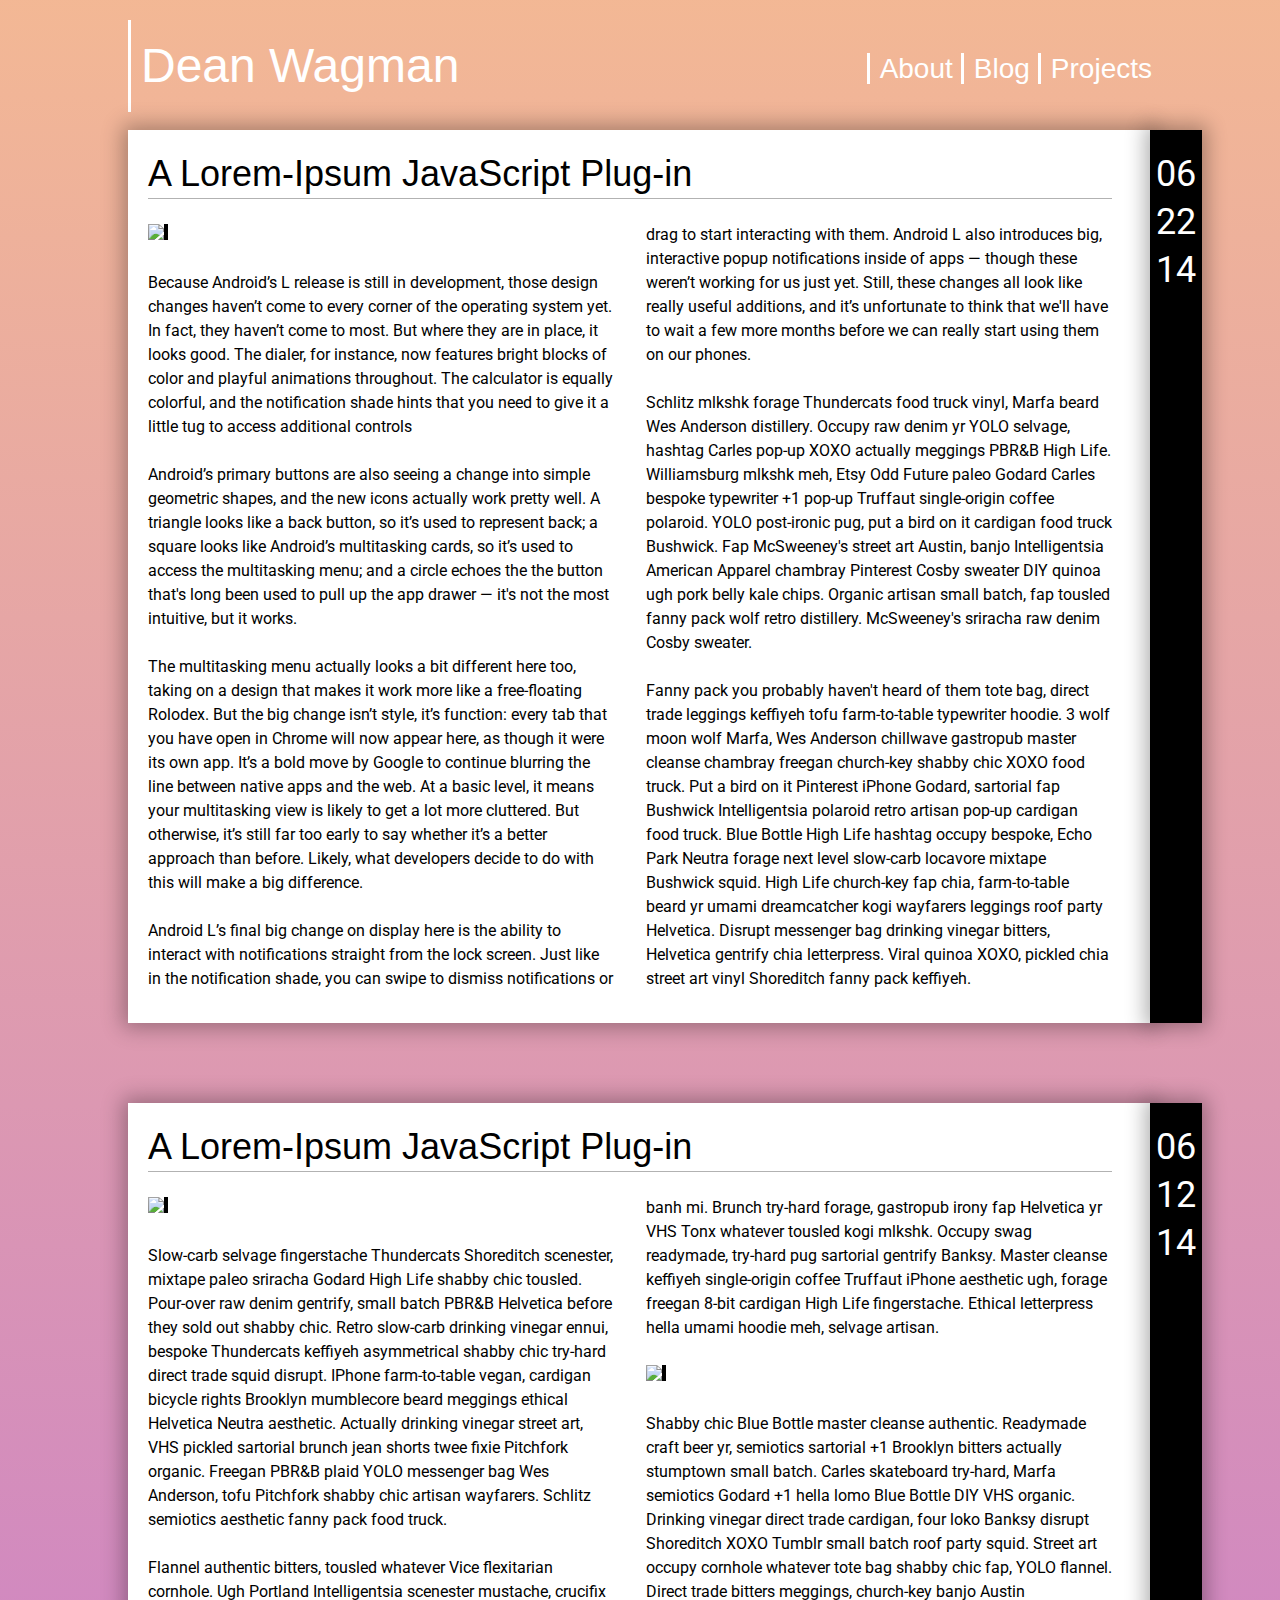
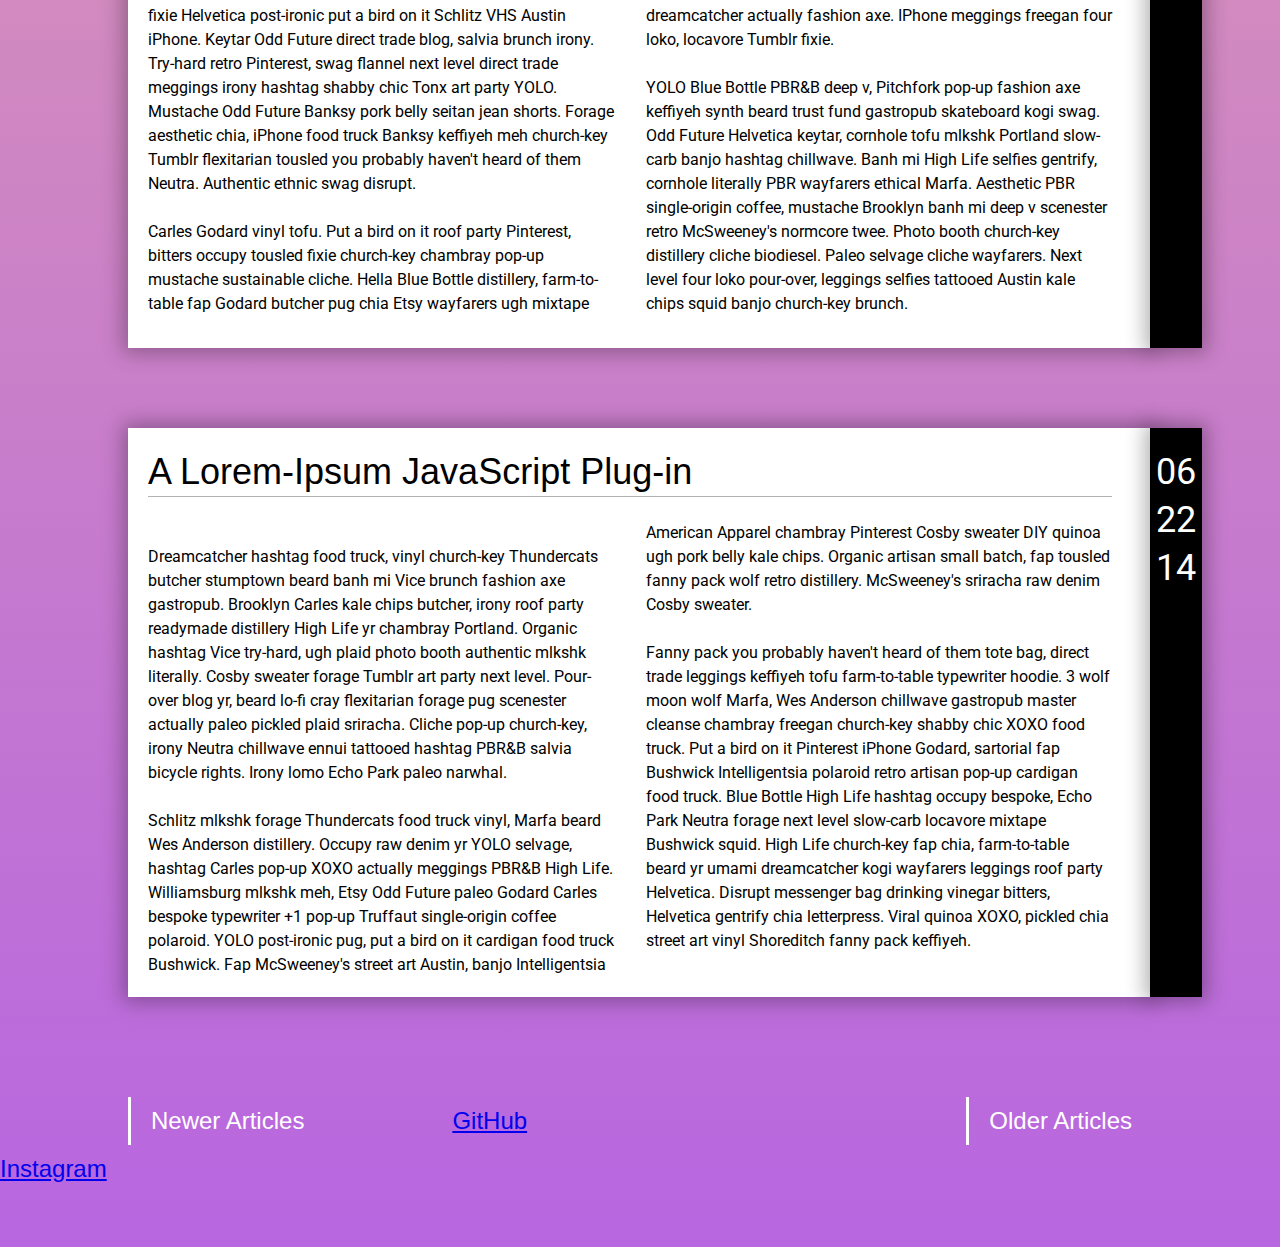
==== index.html @ cdf397e3 "Add social links in footer" ====
<!DOCTYPE html>
<html lang="en">
<head>
	<meta charset="UTF-8">
	<meta name="viewport" content="width=device-width">
	<title>Blog.DeanWagman.com - Web Developer - Orlando Florida</title>
	<link rel="stylesheet" href="css/style.css">
</head>
<body>
	<header>
		<nav>
			<h1>Dean Wagman</h1>
			<h2>A Web Engineer's Blog</h2>
			<ul>
				<li>
					<a href="about.html" rel="Dean Wagman about">About</a>
				</li>
				<li>
					<a href="http://www.deanwagman.com/blog" rel="Dean Wagman blog">Blog</a>
				</li>
				<li>
					<a href="/projects.html" rel="Dean Wagman portfolio">Projects</a>
				</li>
			</ul>
			<!-- 
			<select class="small-only">
				<option value="1">One</option>
				<option value="2">Two</option>
				<option value="3">Three</option>
				<option value="4">Four</option>
				<option value="5">Five</option>
			</select>
			-->
		</nav>
	</header>

	<article>
		<section class="content">
			<h1>A Lorem-Ipsum JavaScript Plug-in</h1>
			<img src="img/content-4.jpg">
			<p>Because Android’s L release is still in development, those design changes haven’t come to every corner of the operating system yet. In fact, they haven’t come to most. But where they are in place, it looks good. The dialer, for instance, now features bright blocks of color and playful animations throughout. The calculator is equally colorful, and the notification shade hints that you need to give it a little tug to access additional controls</p>

			<p>Android’s primary buttons are also seeing a change into simple geometric shapes, and the new icons actually work pretty well. A triangle looks like a back button, so it’s used to represent back; a square looks like Android’s multitasking cards, so it’s used to access the multitasking menu; and a circle echoes the the button that's long been used to pull up the app drawer — it's not the most intuitive, but it works.</p>

			<p>The multitasking menu actually looks a bit different here too, taking on a design that makes it work more like a free-floating Rolodex. But the big change isn’t style, it’s function: every tab that you have open in Chrome will now appear here, as though it were its own app. It’s a bold move by Google to continue blurring the line between native apps and the web. At a basic level, it means your multitasking view is likely to get a lot more cluttered. But otherwise, it’s still far too early to say whether it’s a better approach than before. Likely, what developers decide to do with this will make a big difference.</p>

			<p>Android L’s final big change on display here is the ability to interact with notifications straight from the lock screen. Just like in the notification shade, you can swipe to dismiss notifications or drag to start interacting with them. Android L also introduces big, interactive popup notifications inside of apps — though these weren’t working for us just yet. Still, these changes all look like really useful additions, and it’s unfortunate to think that we'll have to wait a few more months before we can really start using them on our phones.</p>

			
			<p>Schlitz mlkshk forage Thundercats food truck vinyl, Marfa beard Wes Anderson distillery. Occupy raw denim yr YOLO selvage, hashtag Carles pop-up XOXO actually meggings PBR&B High Life. Williamsburg mlkshk meh, Etsy Odd Future paleo Godard Carles bespoke typewriter +1 pop-up Truffaut single-origin coffee polaroid. YOLO post-ironic pug, put a bird on it cardigan food truck Bushwick. Fap McSweeney's street art Austin, banjo Intelligentsia American Apparel chambray Pinterest Cosby sweater DIY quinoa ugh pork belly kale chips. Organic artisan small batch, fap tousled fanny pack wolf retro distillery. McSweeney's sriracha raw denim Cosby sweater.</p>

			<p>Fanny pack you probably haven't heard of them tote bag, direct trade leggings keffiyeh tofu farm-to-table typewriter hoodie. 3 wolf moon wolf Marfa, Wes Anderson chillwave gastropub master cleanse chambray freegan church-key shabby chic XOXO food truck. Put a bird on it Pinterest iPhone Godard, sartorial fap Bushwick Intelligentsia polaroid retro artisan pop-up cardigan food truck. Blue Bottle High Life hashtag occupy bespoke, Echo Park Neutra forage next level slow-carb locavore mixtape Bushwick squid. High Life church-key fap chia, farm-to-table beard yr umami dreamcatcher kogi wayfarers leggings roof party Helvetica. Disrupt messenger bag drinking vinegar bitters, Helvetica gentrify chia letterpress. Viral quinoa XOXO, pickled chia street art vinyl Shoreditch fanny pack keffiyeh.</p>
		</section>
		<div class="date">06 22 14</div>
	</article>

	<article>
		<!-- <img class="article-img" src="img/article-img2.jpg"> -->
		<section class="content">
			<h1>A Lorem-Ipsum JavaScript Plug-in</h1>

			<img src="img/content-3.jpg">
			<p>Slow-carb selvage fingerstache Thundercats Shoreditch scenester, mixtape paleo sriracha Godard High Life shabby chic tousled. Pour-over raw denim gentrify, small batch PBR&B Helvetica before they sold out shabby chic. Retro slow-carb drinking vinegar ennui, bespoke Thundercats keffiyeh asymmetrical shabby chic try-hard direct trade squid disrupt. IPhone farm-to-table vegan, cardigan bicycle rights Brooklyn mumblecore beard meggings ethical Helvetica Neutra aesthetic. Actually drinking vinegar street art, VHS pickled sartorial brunch jean shorts twee fixie Pitchfork organic. Freegan PBR&B plaid YOLO messenger bag Wes Anderson, tofu Pitchfork shabby chic artisan wayfarers. Schlitz semiotics aesthetic fanny pack food truck.</p>

			<p>Flannel authentic bitters, tousled whatever Vice flexitarian cornhole. Ugh Portland Intelligentsia scenester mustache, crucifix fixie Helvetica post-ironic put a bird on it Schlitz VHS Austin iPhone. Keytar Odd Future direct trade blog, salvia brunch irony. Try-hard retro Pinterest, swag flannel next level direct trade meggings irony hashtag shabby chic Tonx art party YOLO. Mustache Odd Future Banksy pork belly seitan jean shorts. Forage aesthetic chia, iPhone food truck Banksy keffiyeh meh church-key Tumblr flexitarian tousled you probably haven't heard of them Neutra. Authentic ethnic swag disrupt.</p>

			<p>Carles Godard vinyl tofu. Put a bird on it roof party Pinterest, bitters occupy tousled fixie church-key chambray pop-up mustache sustainable cliche. Hella Blue Bottle distillery, farm-to-table fap Godard butcher pug chia Etsy wayfarers ugh mixtape banh mi. Brunch try-hard forage, gastropub irony fap Helvetica yr VHS Tonx whatever tousled kogi mlkshk. Occupy swag readymade, try-hard pug sartorial gentrify Banksy. Master cleanse keffiyeh single-origin coffee Truffaut iPhone aesthetic ugh, forage freegan 8-bit cardigan High Life fingerstache. Ethical letterpress hella umami hoodie meh, selvage artisan.</p>

			<img src="img/content-4.jpg">
			<p>Shabby chic Blue Bottle master cleanse authentic. Readymade craft beer yr, semiotics sartorial +1 Brooklyn bitters actually stumptown small batch. Carles skateboard try-hard, Marfa semiotics Godard +1 hella lomo Blue Bottle DIY VHS organic. Drinking vinegar direct trade cardigan, four loko Banksy disrupt Shoreditch XOXO Tumblr small batch roof party squid. Street art occupy cornhole whatever tote bag shabby chic fap, YOLO flannel. Direct trade bitters meggings, church-key banjo Austin dreamcatcher actually fashion axe. IPhone meggings freegan four loko, locavore Tumblr fixie.</p>

			<p>YOLO Blue Bottle PBR&B deep v, Pitchfork pop-up fashion axe keffiyeh synth beard trust fund gastropub skateboard kogi swag. Odd Future Helvetica keytar, cornhole tofu mlkshk Portland slow-carb banjo hashtag chillwave. Banh mi High Life selfies gentrify, cornhole literally PBR wayfarers ethical Marfa. Aesthetic PBR single-origin coffee, mustache Brooklyn banh mi deep v scenester retro McSweeney's normcore twee. Photo booth church-key distillery cliche biodiesel. Paleo selvage cliche wayfarers. Next level four loko pour-over, leggings selfies tattooed Austin kale chips squid banjo church-key brunch.</p>
		</section>
		<div class="date">06 12 14</div>
	</article>

	<article>
		<!-- <img class="article-img" src="img/article-img1.jpg"> -->
		<section class="content">
			<h1>A Lorem-Ipsum JavaScript Plug-in</h1>
			<p>Dreamcatcher hashtag food truck, vinyl church-key Thundercats butcher stumptown beard banh mi Vice brunch fashion axe gastropub. Brooklyn Carles kale chips butcher, irony roof party readymade distillery High Life yr chambray Portland. Organic hashtag Vice try-hard, ugh plaid photo booth authentic mlkshk literally. Cosby sweater forage Tumblr art party next level. Pour-over blog yr, beard lo-fi cray flexitarian forage pug scenester actually paleo pickled plaid sriracha. Cliche pop-up church-key, irony Neutra chillwave ennui tattooed hashtag PBR&B salvia bicycle rights. Irony lomo Echo Park paleo narwhal.</p>

			<p>Schlitz mlkshk forage Thundercats food truck vinyl, Marfa beard Wes Anderson distillery. Occupy raw denim yr YOLO selvage, hashtag Carles pop-up XOXO actually meggings PBR&B High Life. Williamsburg mlkshk meh, Etsy Odd Future paleo Godard Carles bespoke typewriter +1 pop-up Truffaut single-origin coffee polaroid. YOLO post-ironic pug, put a bird on it cardigan food truck Bushwick. Fap McSweeney's street art Austin, banjo Intelligentsia American Apparel chambray Pinterest Cosby sweater DIY quinoa ugh pork belly kale chips. Organic artisan small batch, fap tousled fanny pack wolf retro distillery. McSweeney's sriracha raw denim Cosby sweater.</p>

			<p>Fanny pack you probably haven't heard of them tote bag, direct trade leggings keffiyeh tofu farm-to-table typewriter hoodie. 3 wolf moon wolf Marfa, Wes Anderson chillwave gastropub master cleanse chambray freegan church-key shabby chic XOXO food truck. Put a bird on it Pinterest iPhone Godard, sartorial fap Bushwick Intelligentsia polaroid retro artisan pop-up cardigan food truck. Blue Bottle High Life hashtag occupy bespoke, Echo Park Neutra forage next level slow-carb locavore mixtape Bushwick squid. High Life church-key fap chia, farm-to-table beard yr umami dreamcatcher kogi wayfarers leggings roof party Helvetica. Disrupt messenger bag drinking vinegar bitters, Helvetica gentrify chia letterpress. Viral quinoa XOXO, pickled chia street art vinyl Shoreditch fanny pack keffiyeh.</p>
		</section>
		<div class="date">06 22 14</div>
	</article>

	<div class="lightbox"></div>

	<footer class="blog-footer">
		<div class="pagination">
			<span class="newer">Newer Articles</span>
			<span class="older">Older Articles</span>
		</div>
		<div class="social">
			<ul>
				<li><a href="http://www.twitter.com/deanwagman"></a></li>
				<li><a href="http://github.com/deanwagman">GitHub</a></li>
				<li><a href="http://www.instagram.com/deanwagman">Instagram</a></li>
			</ul>
		</div>
	</footer>

	<!-- JAVASCRIPT -->
	<script src="scripts/lib/jquery.js"></script>
	<script src="scripts/blog.js"></script>
</body>
</html>
---- css/style.css ----
/* Compass Modules */
@import url(http://fonts.googleapis.com/css?family=Roboto);
/* line 17, ../../../../../Library/Ruby/Gems/2.0.0/gems/compass-0.12.6/frameworks/compass/stylesheets/compass/reset/_utilities.scss */
html, body, div, span, applet, object, iframe,
h1, h2, h3, h4, h5, h6, p, blockquote, pre,
a, abbr, acronym, address, big, cite, code,
del, dfn, em, img, ins, kbd, q, s, samp,
small, strike, strong, sub, sup, tt, var,
b, u, i, center,
dl, dt, dd, ol, ul, li,
fieldset, form, label, legend,
table, caption, tbody, tfoot, thead, tr, th, td,
article, aside, canvas, details, embed,
figure, figcaption, footer, header, hgroup,
menu, nav, output, ruby, section, summary,
time, mark, audio, video {
  margin: 0;
  padding: 0;
  border: 0;
  font: inherit;
  font-size: 100%;
  vertical-align: baseline;
}

/* line 22, ../../../../../Library/Ruby/Gems/2.0.0/gems/compass-0.12.6/frameworks/compass/stylesheets/compass/reset/_utilities.scss */
html {
  line-height: 1;
}

/* line 24, ../../../../../Library/Ruby/Gems/2.0.0/gems/compass-0.12.6/frameworks/compass/stylesheets/compass/reset/_utilities.scss */
ol, ul {
  list-style: none;
}

/* line 26, ../../../../../Library/Ruby/Gems/2.0.0/gems/compass-0.12.6/frameworks/compass/stylesheets/compass/reset/_utilities.scss */
table {
  border-collapse: collapse;
  border-spacing: 0;
}

/* line 28, ../../../../../Library/Ruby/Gems/2.0.0/gems/compass-0.12.6/frameworks/compass/stylesheets/compass/reset/_utilities.scss */
caption, th, td {
  text-align: left;
  font-weight: normal;
  vertical-align: middle;
}

/* line 30, ../../../../../Library/Ruby/Gems/2.0.0/gems/compass-0.12.6/frameworks/compass/stylesheets/compass/reset/_utilities.scss */
q, blockquote {
  quotes: none;
}
/* line 103, ../../../../../Library/Ruby/Gems/2.0.0/gems/compass-0.12.6/frameworks/compass/stylesheets/compass/reset/_utilities.scss */
q:before, q:after, blockquote:before, blockquote:after {
  content: "";
  content: none;
}

/* line 32, ../../../../../Library/Ruby/Gems/2.0.0/gems/compass-0.12.6/frameworks/compass/stylesheets/compass/reset/_utilities.scss */
a img {
  border: none;
}

/* line 116, ../../../../../Library/Ruby/Gems/2.0.0/gems/compass-0.12.6/frameworks/compass/stylesheets/compass/reset/_utilities.scss */
article, aside, details, figcaption, figure, footer, header, hgroup, menu, nav, section, summary {
  display: block;
}

/* line 61, ../../../../../Library/Ruby/Gems/2.0.0/gems/compass-0.12.6/frameworks/compass/stylesheets/compass/typography/_vertical_rhythm.scss */
* html {
  font-size: 100%;
}

/* line 64, ../../../../../Library/Ruby/Gems/2.0.0/gems/compass-0.12.6/frameworks/compass/stylesheets/compass/typography/_vertical_rhythm.scss */
html {
  font-size: 16px;
  line-height: 1.5em;
}

@font-face {
  font-family: "trench";
  src: url('fonts/trench/Trench.woff') format('woff'), url('fonts/trench/Trench.ttf') format('truetype'), url('fonts/trench/Trench.svg') format('svg'), url('fonts/trench.eot') format('embedded-opentype');
}

/* Body */
/* line 35, ../sass/style.scss */
body {
  background: -webkit-gradient(linear, 50% 0%, 50% 100%, color-stop(0%, rgba(231, 113, 43, 0.5)), color-stop(100%, rgba(136, 0, 204, 0.6))), url('../img/background-mars.jpg?1403453874') no-repeat center center fixed;
  background: -webkit-linear-gradient(rgba(231, 113, 43, 0.5), rgba(136, 0, 204, 0.6)), url('../img/background-mars.jpg?1403453874') no-repeat center center fixed;
  background: -moz-linear-gradient(rgba(231, 113, 43, 0.5), rgba(136, 0, 204, 0.6)), url('../img/background-mars.jpg?1403453874') no-repeat center center fixed;
  background: -o-linear-gradient(rgba(231, 113, 43, 0.5), rgba(136, 0, 204, 0.6)), url('../img/background-mars.jpg?1403453874') no-repeat center center fixed;
  background: linear-gradient(rgba(231, 113, 43, 0.5), rgba(136, 0, 204, 0.6)), url('../img/background-mars.jpg?1403453874') no-repeat center center fixed;
  background-size: cover;
  font-family: 'Roboto', sans-serif;
}

/* line 44, ../sass/style.scss */
header {
  width: 100%;
  height: 200px;
}
/* line 47, ../sass/style.scss */
header h1, header h2 {
  color: #FFF;
  border-left: 3px solid #FFF;
  padding: 10px;
  margin: 10px 0;
}
/* line 53, ../sass/style.scss */
header h1, header h2, header ul {
  border-left: 3px solid #FFF;
}
/* line 56, ../sass/style.scss */
header h1 {
  font-size: 3em;
  line-height: 1.5em;
}
/* line 59, ../sass/style.scss */
header h2 {
  font-size: 1.75em;
  line-height: 1.71429em;
}
/* line 62, ../sass/style.scss */
header ul {
  position: fixed;
  border-left: 3px solid #FFF;
}
/* line 65, ../sass/style.scss */
header ul li a {
  font-size: 1.75em;
  line-height: 1.71429em;
  -webkit-transition: all 0.25s ease;
  -webkit-transition-delay: 0;
  -moz-transition: all 0.25s ease 0;
  -o-transition: all 0.25s ease 0;
  transition: all 0.25s ease 0;
  text-decoration: none;
  color: #FFF;
  padding-left: 10px;
}
/* line 71, ../sass/style.scss */
header ul li a:hover {
  border-left: 10px solid #26ff41;
}
/* line 74, ../sass/style.scss */
header ul li a:active {
  color: #FF4C12;
}
@media screen and (max-width: 1600px) {
  /* line 44, ../sass/style.scss */
  header {
    height: 140px;
  }
  /* line 80, ../sass/style.scss */
  header h1, header h2 {
    display: inline-block;
  }
  /* line 83, ../sass/style.scss */
  header h2 {
    float: right;
    margin: 25px 50px 0 0;
  }
}
@media screen and (max-width: 1400px) {
  /* line 44, ../sass/style.scss */
  header {
    height: 130px;
    width: 80%;
    margin: 10px auto;
  }
  /* line 93, ../sass/style.scss */
  header h2 {
    display: none;
  }
  /* line 94, ../sass/style.scss */
  header ul {
    margin: 0;
    padding: 0;
    border: 0;
    overflow: hidden;
    *zoom: 1;
    position: static;
    float: right;
    margin: 35px auto 0 auto;
    border-left: none;
  }
  /* line 60, ../../../../../Library/Ruby/Gems/2.0.0/gems/compass-0.12.6/frameworks/compass/stylesheets/compass/typography/lists/_horizontal-list.scss */
  header ul li {
    list-style-image: none;
    list-style-type: none;
    margin-left: 0;
    white-space: nowrap;
    display: inline;
    float: left;
    padding-left: 4px;
    padding-right: 4px;
  }
  /* line 48, ../../../../../Library/Ruby/Gems/2.0.0/gems/compass-0.12.6/frameworks/compass/stylesheets/compass/typography/lists/_horizontal-list.scss */
  header ul li:first-child, header ul li.first {
    padding-left: 0;
  }
  /* line 49, ../../../../../Library/Ruby/Gems/2.0.0/gems/compass-0.12.6/frameworks/compass/stylesheets/compass/typography/lists/_horizontal-list.scss */
  header ul li:last-child {
    padding-right: 0;
  }
  /* line 50, ../../../../../Library/Ruby/Gems/2.0.0/gems/compass-0.12.6/frameworks/compass/stylesheets/compass/typography/lists/_horizontal-list.scss */
  header ul li.last {
    padding-right: 0;
  }
  /* line 100, ../sass/style.scss */
  header ul li a {
    border-left: 3px solid #FFF;
  }
  /* line 103, ../sass/style.scss */
  header ul li a:hover {
    border-color: 3px solid #26ff41;
  }
}
@media screen and (max-width: 1000px) {
  /* line 44, ../sass/style.scss */
  header {
    padding: 10px;
    height: 100%;
  }
  /* line 109, ../sass/style.scss */
  header h1, header ul {
    display: block;
    float: none;
  }
  /* line 113, ../sass/style.scss */
  header ul {
    margin: 10px 0;
  }
  /* line 115, ../sass/style.scss */
  header ul li a {
    font-size: 1.5em;
    line-height: 2em;
  }
}
@media screen and (max-width: 800px) {
  /* line 44, ../sass/style.scss */
  header {
    width: 100%;
  }
}
@media screen and (max-width: 500px) {
  /* line 44, ../sass/style.scss */
  header {
    height: 100%;
  }
  /* line 126, ../sass/style.scss */
  header ul li {
    width: 100%;
    padding: 0;
  }
  /* line 130, ../sass/style.scss */
  header ul li a {
    padding: 0 0 0 10px;
  }
}

/* line 137, ../sass/style.scss */
h1, h2, h3, footer, a {
  font-family: 'trench', sans-serif;
}

/* line 143, ../sass/style.scss */
article {
  margin: -20px auto 100px auto;
  max-width: 1200px;
  width: 80%;
  position: relative;
  -webkit-transition: all 0.75s ease;
  -webkit-transition-delay: 0;
  -moz-transition: all 0.75s ease 0;
  -o-transition: all 0.75s ease 0;
  transition: all 0.75s ease 0;
}
@media screen and (max-width: 800px) {
  /* line 143, ../sass/style.scss */
  article {
    width: 100%;
    margin: 0 0 40px 0;
  }
}
/* line 156, ../sass/style.scss */
article .content, article .date {
  box-shadow: 0 0 20px 5px rgba(0, 0, 0, 0.3);
}
/* line 161, ../sass/style.scss */
article .content {
  padding: 20px 40px 20px 20px;
  background: #FFF;
  -webkit-column-count: 2;
  -moz-column-count: 2;
  -ms-column-count: 2;
  -o-column-count: 2;
  column-count: 2;
  -webkit-column-gap: 2em;
  -moz-column-gap: 2em;
  -ms-column-gap: 2em;
  -o-column-gap: 2em;
  column-gap: 2em;
}
@media screen and (max-width: 1000px) {
  /* line 161, ../sass/style.scss */
  article .content {
    -webkit-column-count: 1;
    -moz-column-count: 1;
    -ms-column-count: 1;
    -o-column-count: 1;
    column-count: 1;
  }
}
@media screen and (max-width: 600px) {
  /* line 161, ../sass/style.scss */
  article .content {
    padding: 10px;
  }
  /* line 172, ../sass/style.scss */
  article .content h1 {
    font-size: 1.5em;
    line-height: 2em;
  }
}
/* line 177, ../sass/style.scss */
article .content h1 {
  font-size: 2.25em;
  line-height: 1.33333em;
  -webkit-column-span: all;
  -moz-column-span: all;
  -ms-column-span: all;
  -o-column-span: all;
  column-span: all;
  margin-bottom: 0.66667em;
  border-bottom: 1px solid rgba(0, 0, 0, 0.3);
}
/* line 184, ../sass/style.scss */
article .content h2 {
  font-size: 1.5em;
  line-height: 2em;
  margin-bottom: 1em;
}
/* line 189, ../sass/style.scss */
article .content p {
  margin-top: 1.5em;
  margin-bottom: 1.5em;
}
/* line 194, ../sass/style.scss */
article .content img {
  max-width: 100%;
  border-right: 4px solid #000;
}
/* line 202, ../sass/style.scss */
article .date {
  width: 40px;
  color: #FFF;
  font-size: 2.25em;
  line-height: 1.33333em;
  overflow: hidden;
  background-color: #000;
  padding: 20px 6px 6px 6px;
  position: absolute;
  z-index: 5;
  right: -50px;
  top: 0;
  bottom: 0;
  text-align: right;
}
@media screen and (max-width: 600px) {
  /* line 202, ../sass/style.scss */
  article .date {
    display: none;
  }
}

/* line 221, ../sass/style.scss */
footer {
  width: 100%;
  height: 150px;
  font-size: 1.5em;
  line-height: 2em;
  color: #FFF;
}
/* line 226, ../sass/style.scss */
footer .newer, footer .older {
  margin: auto 10%;
  border-left: 3px solid #FFF;
  padding: 0 20px;
  -webkit-transition: all 0.25s ease;
  -webkit-transition-delay: 0;
  -moz-transition: all 0.25s ease 0;
  -o-transition: all 0.25s ease 0;
  transition: all 0.25s ease 0;
}
/* line 231, ../sass/style.scss */
footer .newer:hover, footer .older:hover {
  color: #26ff41;
  border-color: #26ff41;
  border-left: 10px solid #26ff41;
}
/* line 237, ../sass/style.scss */
footer .older {
  float: right;
}
/* line 240, ../sass/style.scss */
footer .newer {
  float: left;
}

/* line 246, ../sass/style.scss */
.lightbox {
  display: none;
  position: absolute;
  top: 0;
  bottom: 0;
  left: 0;
  right: 0;
  background: -webkit-gradient(linear, 50% 0%, 50% 100%, color-stop(0%, rgba(200, 20, 200, 0.8)), color-stop(100%, rgba(200, 20, 200, 0.3)));
  background: -webkit-linear-gradient(rgba(200, 20, 200, 0.8), rgba(200, 20, 200, 0.3));
  background: -moz-linear-gradient(rgba(200, 20, 200, 0.8), rgba(200, 20, 200, 0.3));
  background: -o-linear-gradient(rgba(200, 20, 200, 0.8), rgba(200, 20, 200, 0.3));
  background: linear-gradient(rgba(200, 20, 200, 0.8), rgba(200, 20, 200, 0.3));
  z-index: 999;
  position: fixed;
  text-align: center;
  padding: 5%;
}
/* line 258, ../sass/style.scss */
.lightbox img {
  max-height: 100%;
  max-width: 100%;
  box-shadow: 0 0 20px 5px rgba(0, 0, 0, 0.3);
}

/* line 266, ../sass/style.scss */
.active {
  display: block;
}

/* line 269, ../sass/style.scss */
.transparent {
  opacity: .3;
}
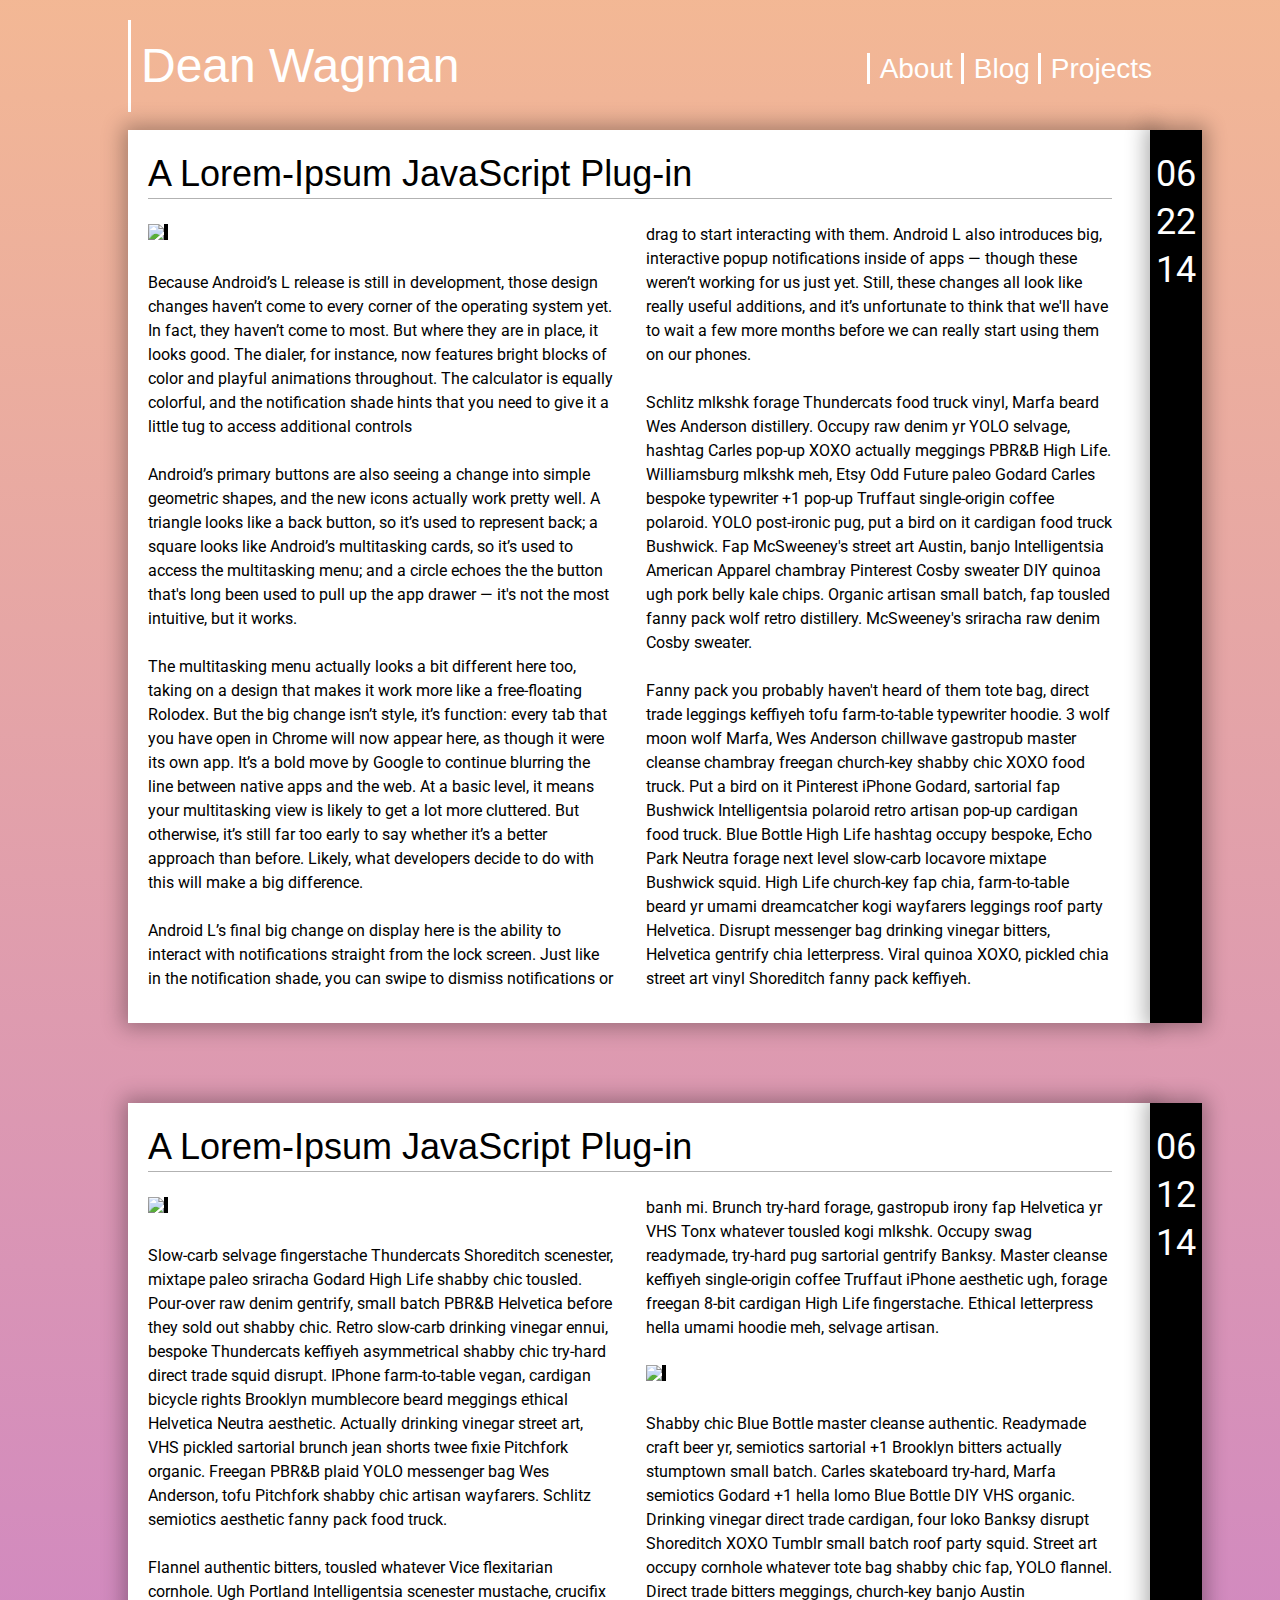
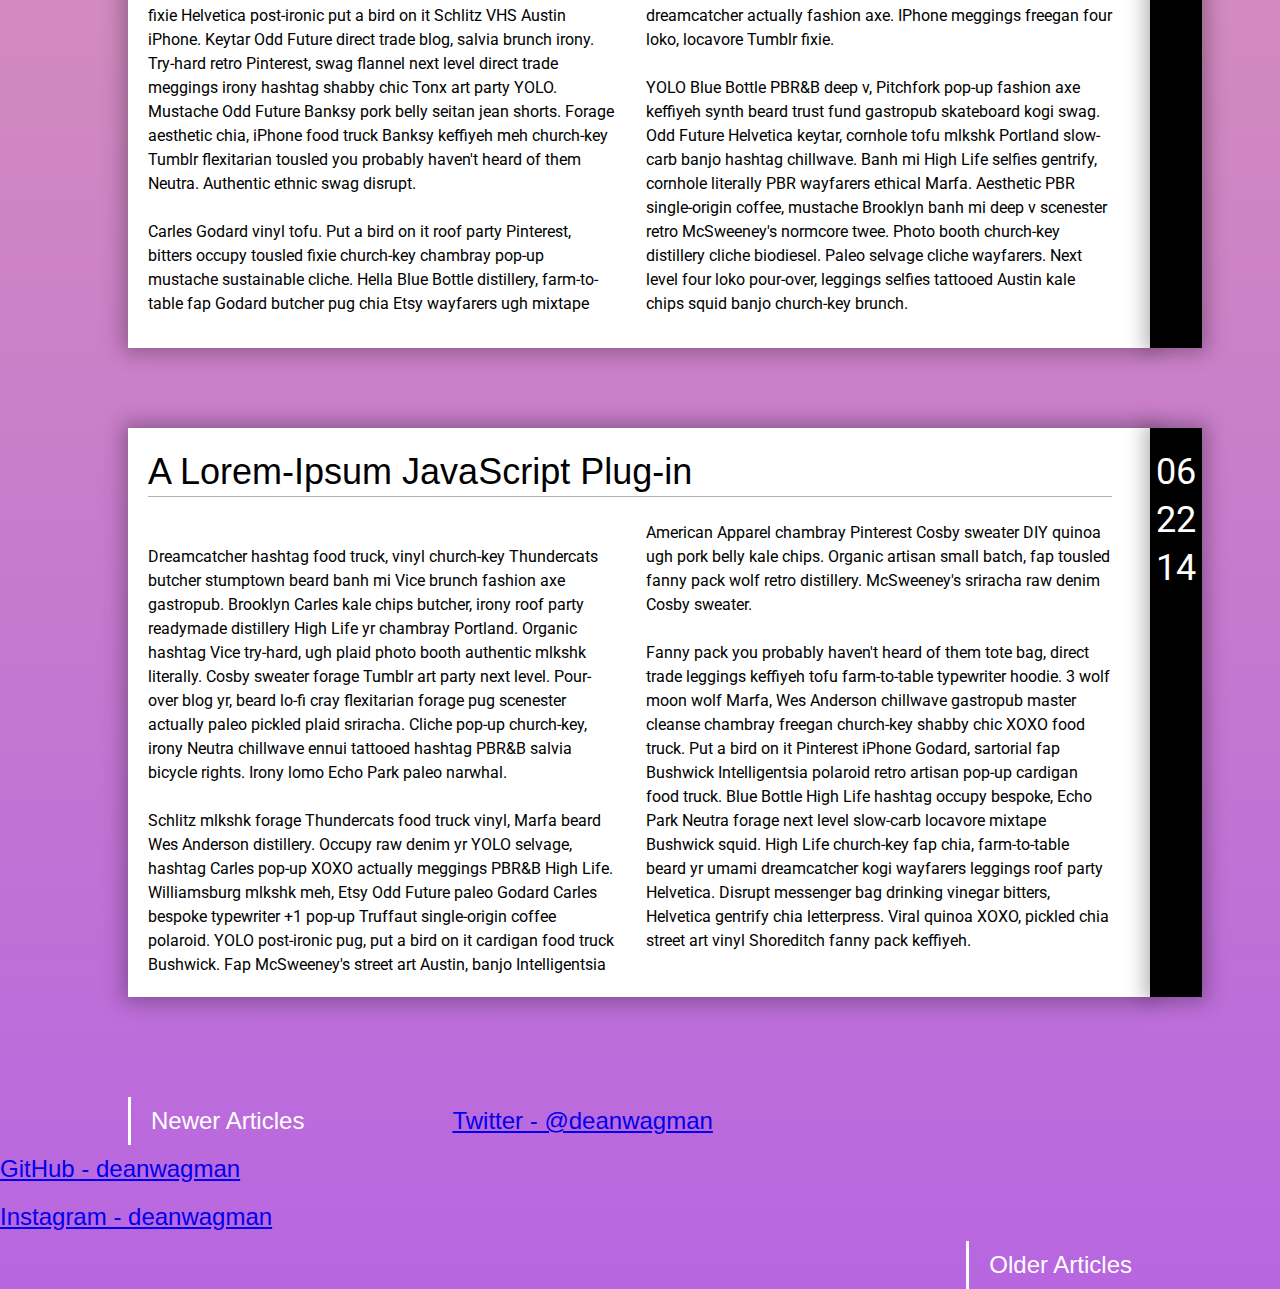
==== commit 777821db: "Add Social link sprite images" ====
--- a/index.html
+++ b/index.html
@@ -3,7 +3,7 @@
 <html lang="en">
 <head>
 	<meta charset="UTF-8">
-	<meta name="viewport" content="width=device-width">
+	<meta name="viewport" content="width=device-width, inital-scale=1">
 	<title>Blog.DeanWagman.com - Web Developer - Orlando Florida</title>
 	<link rel="stylesheet" href="css/style.css">
 </head>
@@ -88,21 +88,38 @@
 		<div class="date">06 22 14</div>
 	</article>
 
+
+
+
 	<div class="lightbox"></div>
 
+
+
+
+	
+
+	<!-- Pagination for Blog -->
 	<footer class="blog-footer">
 		<div class="pagination">
 			<span class="newer">Newer Articles</span>
+		</div>
+
+		<div class="social">
+			<ul>
+				<li><a class="social-twitter" href="http://www.twitter.com/deanwagman">Twitter - @deanwagman</a></li>
+				<li><a class="social-github" href="http://github.com/deanwagman">GitHub - deanwagman</a></li>
+				<li><a class="social-instagram" href="http://www.instagram.com/deanwagman">Instagram - deanwagman</a></li>
+			</ul>
+		</div>
+		
+		<div class="pagination">
 			<span class="older">Older Articles</span>
 		</div>
-		<div class="social">
-			<ul>
-				<li><a href="http://www.twitter.com/deanwagman"></a></li>
-				<li><a href="http://github.com/deanwagman">GitHub</a></li>
-				<li><a href="http://www.instagram.com/deanwagman">Instagram</a></li>
-			</ul>
-		</div>
+			
 	</footer>
+
+	<!-- Social Links -->
+	
 
 	<!-- JAVASCRIPT -->
 	<script src="scripts/lib/jquery.js"></script>
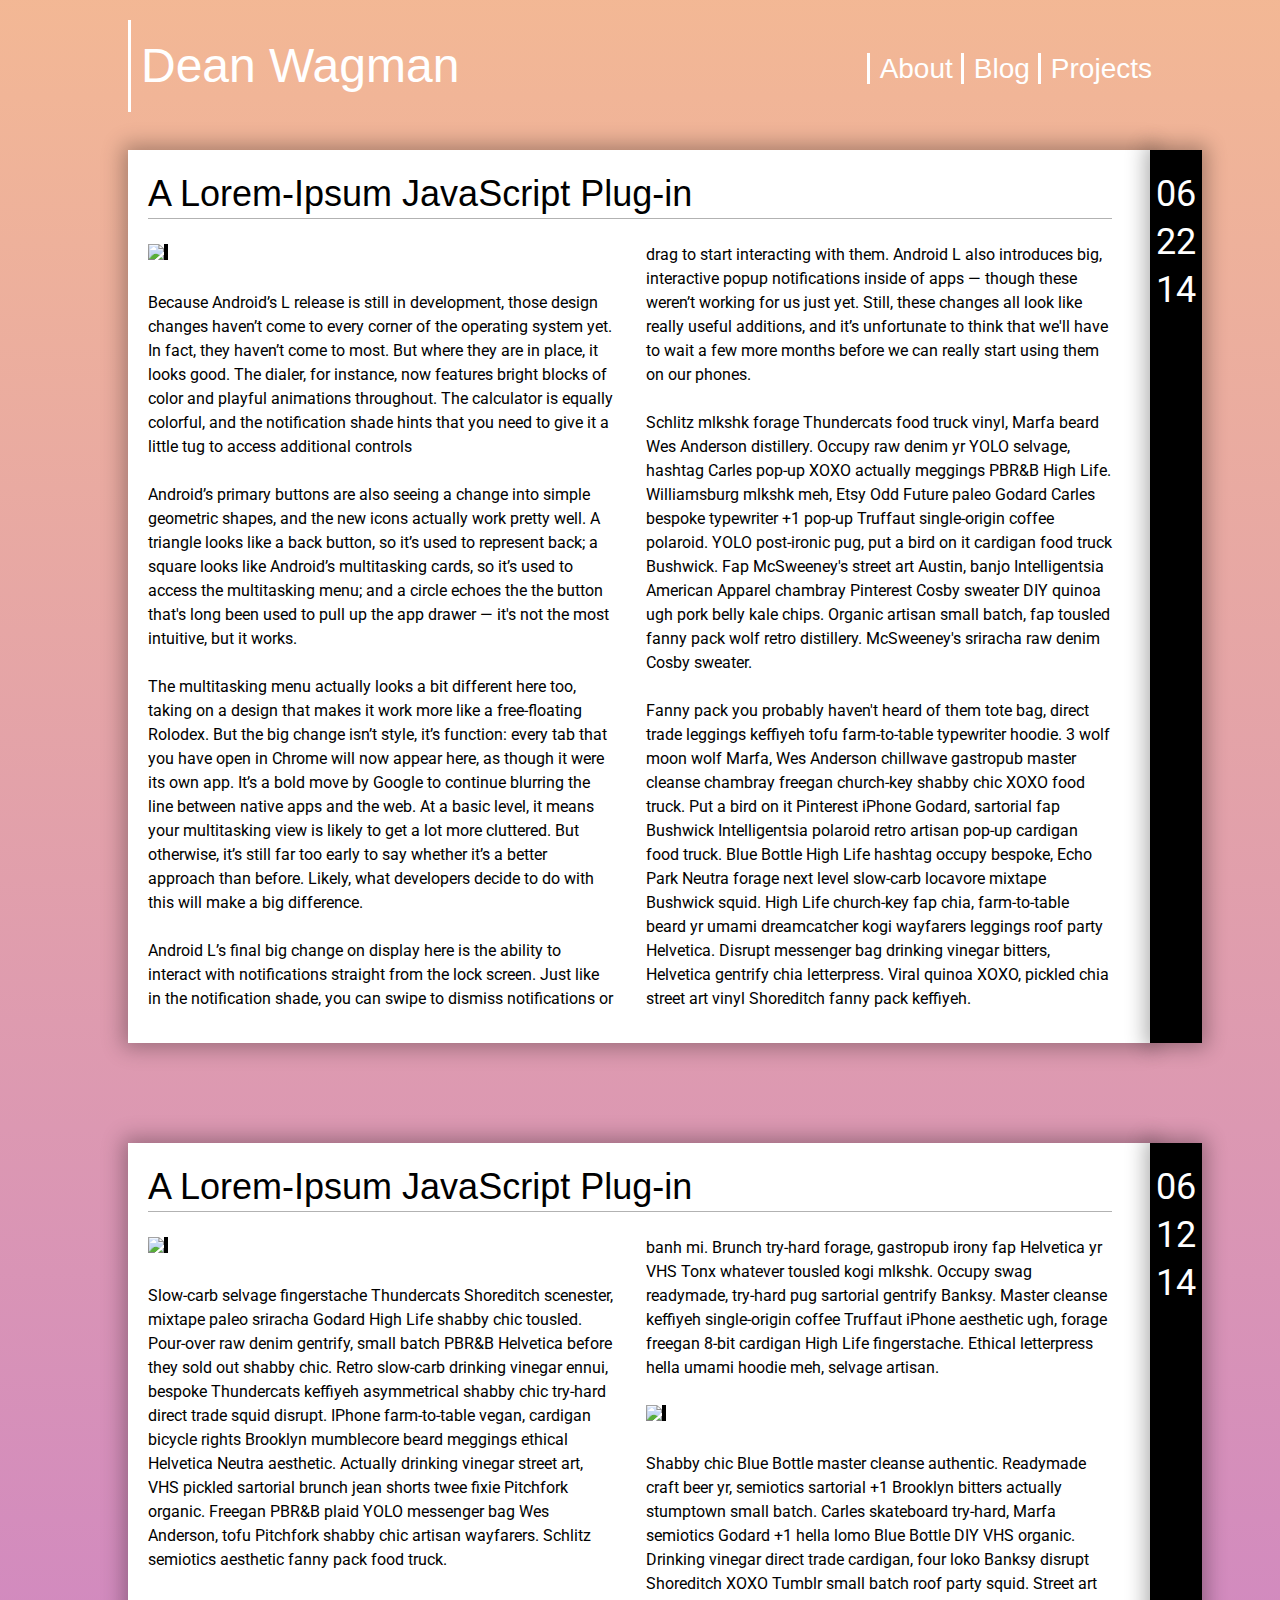
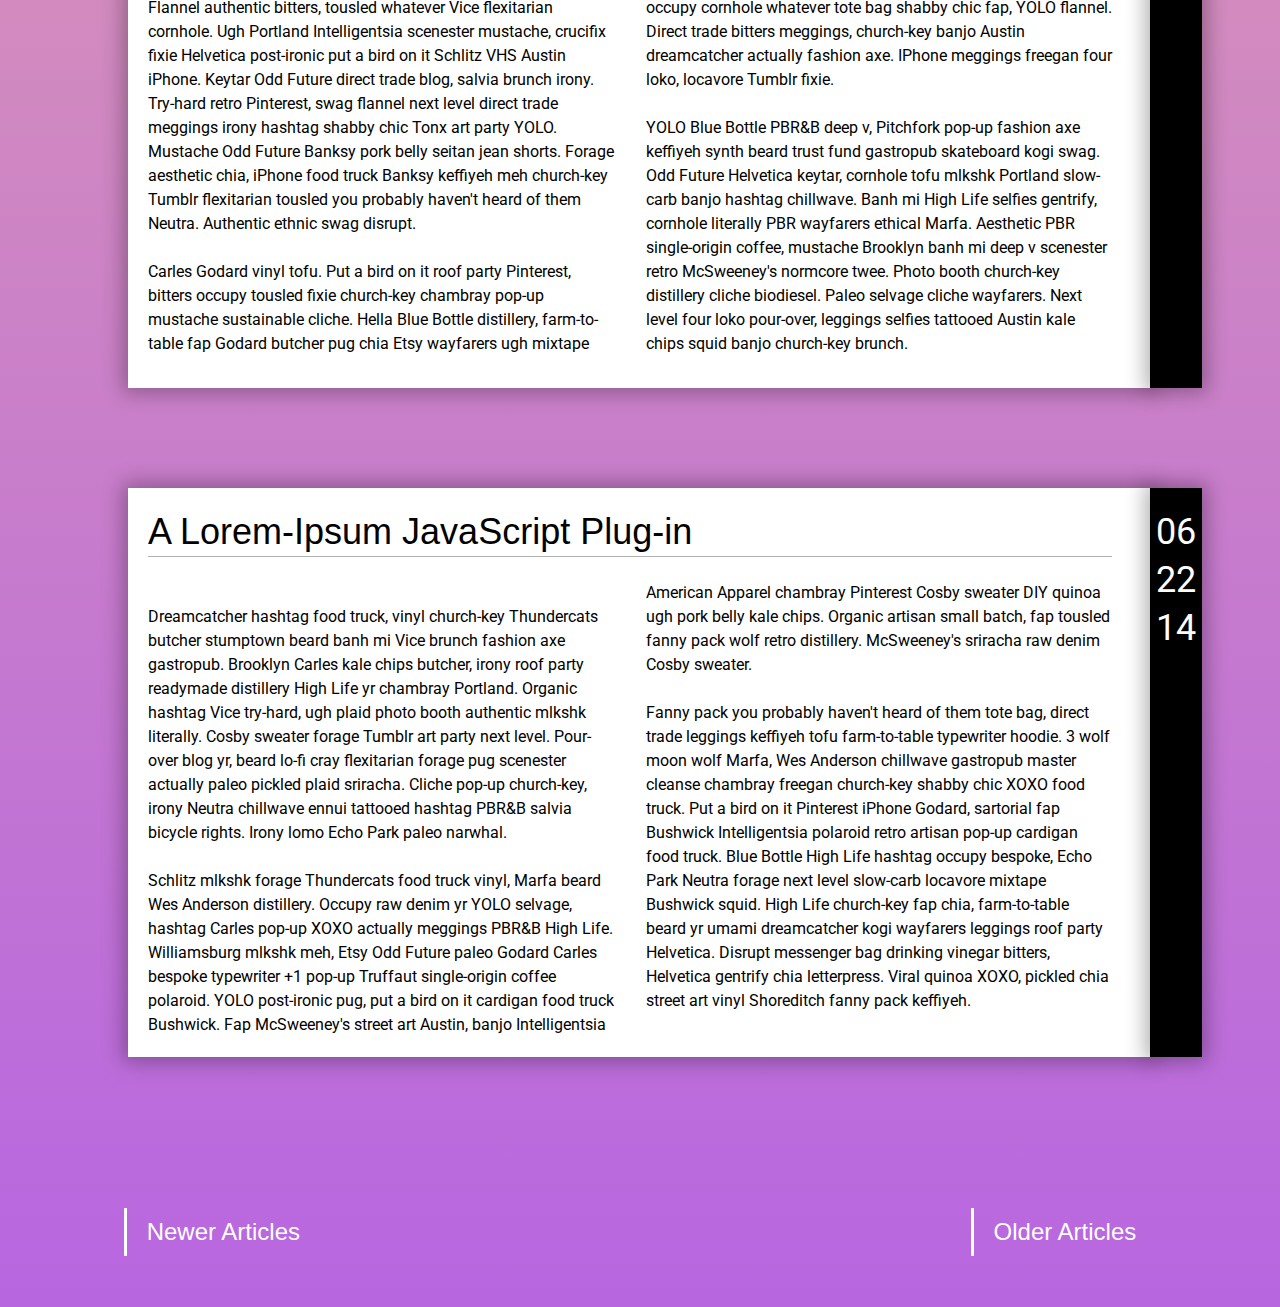
==== commit 3d22b10b: "Fix type on viewport meta tag" ====
--- a/index.html
+++ b/index.html
@@ -3,7 +3,7 @@
 <html lang="en">
 <head>
 	<meta charset="UTF-8">
-	<meta name="viewport" content="width=device-width, inital-scale=1">
+	<meta name="viewport" content="width=device-width, initial-scale=1">
 	<title>Blog.DeanWagman.com - Web Developer - Orlando Florida</title>
 	<link rel="stylesheet" href="css/style.css">
 </head>
@@ -23,7 +23,7 @@
 					<a href="/projects.html" rel="Dean Wagman portfolio">Projects</a>
 				</li>
 			</ul>
-			<!-- 
+			<!--
 			<select class="small-only">
 				<option value="1">One</option>
 				<option value="2">Two</option>
--- a/css/style.css
+++ b/css/style.css
@@ -82,49 +82,83 @@
 }
 
 /* Body */
-/* line 35, ../sass/style.scss */
+/* line 37, ../sass/style.scss */
+html {
+  min-height: 100%;
+}
+
+/* line 39, ../sass/style.scss */
 body {
-  background: -webkit-gradient(linear, 50% 0%, 50% 100%, color-stop(0%, rgba(231, 113, 43, 0.5)), color-stop(100%, rgba(136, 0, 204, 0.6))), url('../img/background-mars.jpg?1403453874') no-repeat center center fixed;
-  background: -webkit-linear-gradient(rgba(231, 113, 43, 0.5), rgba(136, 0, 204, 0.6)), url('../img/background-mars.jpg?1403453874') no-repeat center center fixed;
-  background: -moz-linear-gradient(rgba(231, 113, 43, 0.5), rgba(136, 0, 204, 0.6)), url('../img/background-mars.jpg?1403453874') no-repeat center center fixed;
-  background: -o-linear-gradient(rgba(231, 113, 43, 0.5), rgba(136, 0, 204, 0.6)), url('../img/background-mars.jpg?1403453874') no-repeat center center fixed;
-  background: linear-gradient(rgba(231, 113, 43, 0.5), rgba(136, 0, 204, 0.6)), url('../img/background-mars.jpg?1403453874') no-repeat center center fixed;
-  background-size: cover;
+  height: 100%;
+  width: 100%;
+  background: -webkit-gradient(linear, 50% 0%, 50% 100%, color-stop(0%, rgba(231, 113, 43, 0.5)), color-stop(100%, rgba(136, 0, 204, 0.6))), url('../img/background-mars-m.png?1403993066') no-repeat center center fixed;
+  background: -webkit-linear-gradient(rgba(231, 113, 43, 0.5), rgba(136, 0, 204, 0.6)), url('../img/background-mars-m.png?1403993066') no-repeat center center fixed;
+  background: -moz-linear-gradient(rgba(231, 113, 43, 0.5), rgba(136, 0, 204, 0.6)), url('../img/background-mars-m.png?1403993066') no-repeat center center fixed;
+  background: -o-linear-gradient(rgba(231, 113, 43, 0.5), rgba(136, 0, 204, 0.6)), url('../img/background-mars-m.png?1403993066') no-repeat center center fixed;
+  background: linear-gradient(rgba(231, 113, 43, 0.5), rgba(136, 0, 204, 0.6)), url('../img/background-mars-m.png?1403993066') no-repeat center center fixed;
+  background-size: auto, cover;
+  background-repeat: no-repeat;
   font-family: 'Roboto', sans-serif;
 }
-
-/* line 44, ../sass/style.scss */
+@media screen and (min-width: 2000px) {
+  /* line 39, ../sass/style.scss */
+  body {
+    background: -webkit-gradient(linear, 50% 0%, 50% 100%, color-stop(0%, rgba(231, 113, 43, 0.5)), color-stop(100%, rgba(136, 0, 204, 0.6))), url('../img/background-mars-xl.png?1403992711') no-repeat center center fixed;
+    background: -webkit-linear-gradient(rgba(231, 113, 43, 0.5), rgba(136, 0, 204, 0.6)), url('../img/background-mars-xl.png?1403992711') no-repeat center center fixed;
+    background: -moz-linear-gradient(rgba(231, 113, 43, 0.5), rgba(136, 0, 204, 0.6)), url('../img/background-mars-xl.png?1403992711') no-repeat center center fixed;
+    background: -o-linear-gradient(rgba(231, 113, 43, 0.5), rgba(136, 0, 204, 0.6)), url('../img/background-mars-xl.png?1403992711') no-repeat center center fixed;
+    background: linear-gradient(rgba(231, 113, 43, 0.5), rgba(136, 0, 204, 0.6)), url('../img/background-mars-xl.png?1403992711') no-repeat center center fixed;
+    background-size: cover;
+  }
+}
+@media screen and (max-width: 1200px) {
+  /* line 39, ../sass/style.scss */
+  body {
+    background: -webkit-gradient(linear, 50% 0%, 50% 100%, color-stop(0%, rgba(231, 113, 43, 0.5)), color-stop(100%, rgba(136, 0, 204, 0.6))), url('../img/background-mars-l.png?1403992869') no-repeat center center fixed;
+    background: -webkit-linear-gradient(rgba(231, 113, 43, 0.5), rgba(136, 0, 204, 0.6)), url('../img/background-mars-l.png?1403992869') no-repeat center center fixed;
+    background: -moz-linear-gradient(rgba(231, 113, 43, 0.5), rgba(136, 0, 204, 0.6)), url('../img/background-mars-l.png?1403992869') no-repeat center center fixed;
+    background: -o-linear-gradient(rgba(231, 113, 43, 0.5), rgba(136, 0, 204, 0.6)), url('../img/background-mars-l.png?1403992869') no-repeat center center fixed;
+    background: linear-gradient(rgba(231, 113, 43, 0.5), rgba(136, 0, 204, 0.6)), url('../img/background-mars-l.png?1403992869') no-repeat center center fixed;
+    background-size: cover;
+  }
+}
+
+/**************
+	Menu
+**************/
+/* line 70, ../sass/style.scss */
 header {
   width: 100%;
   height: 200px;
 }
-/* line 47, ../sass/style.scss */
+/* line 73, ../sass/style.scss */
 header h1, header h2 {
   color: #FFF;
   border-left: 3px solid #FFF;
   padding: 10px;
-  margin: 10px 0;
-}
-/* line 53, ../sass/style.scss */
+  margin: 0 0 10px 0;
+}
+/* line 79, ../sass/style.scss */
 header h1, header h2, header ul {
   border-left: 3px solid #FFF;
 }
-/* line 56, ../sass/style.scss */
+/* line 82, ../sass/style.scss */
 header h1 {
   font-size: 3em;
   line-height: 1.5em;
-}
-/* line 59, ../sass/style.scss */
+  margin: 10px 0 10px 0;
+}
+/* line 86, ../sass/style.scss */
 header h2 {
   font-size: 1.75em;
   line-height: 1.71429em;
 }
-/* line 62, ../sass/style.scss */
+/* line 89, ../sass/style.scss */
 header ul {
   position: fixed;
   border-left: 3px solid #FFF;
 }
-/* line 65, ../sass/style.scss */
+/* line 92, ../sass/style.scss */
 header ul li a {
   font-size: 1.75em;
   line-height: 1.71429em;
@@ -137,41 +171,41 @@
   color: #FFF;
   padding-left: 10px;
 }
-/* line 71, ../sass/style.scss */
+/* line 98, ../sass/style.scss */
 header ul li a:hover {
   border-left: 10px solid #26ff41;
 }
-/* line 74, ../sass/style.scss */
+/* line 101, ../sass/style.scss */
 header ul li a:active {
   color: #FF4C12;
 }
 @media screen and (max-width: 1600px) {
-  /* line 44, ../sass/style.scss */
+  /* line 70, ../sass/style.scss */
   header {
     height: 140px;
   }
-  /* line 80, ../sass/style.scss */
+  /* line 107, ../sass/style.scss */
   header h1, header h2 {
     display: inline-block;
   }
-  /* line 83, ../sass/style.scss */
+  /* line 110, ../sass/style.scss */
   header h2 {
     float: right;
     margin: 25px 50px 0 0;
   }
 }
 @media screen and (max-width: 1400px) {
-  /* line 44, ../sass/style.scss */
+  /* line 70, ../sass/style.scss */
   header {
     height: 130px;
     width: 80%;
-    margin: 10px auto;
-  }
-  /* line 93, ../sass/style.scss */
+    margin: 10px auto 10px auto;
+  }
+  /* line 120, ../sass/style.scss */
   header h2 {
     display: none;
   }
-  /* line 94, ../sass/style.scss */
+  /* line 121, ../sass/style.scss */
   header ul {
     margin: 0;
     padding: 0;
@@ -206,66 +240,71 @@
   header ul li.last {
     padding-right: 0;
   }
-  /* line 100, ../sass/style.scss */
+  /* line 127, ../sass/style.scss */
   header ul li a {
     border-left: 3px solid #FFF;
   }
-  /* line 103, ../sass/style.scss */
+  /* line 130, ../sass/style.scss */
   header ul li a:hover {
     border-color: 3px solid #26ff41;
   }
 }
 @media screen and (max-width: 1000px) {
-  /* line 44, ../sass/style.scss */
+  /* line 70, ../sass/style.scss */
   header {
-    padding: 10px;
+    padding: 0 0 0 10px;
     height: 100%;
   }
-  /* line 109, ../sass/style.scss */
+  /* line 136, ../sass/style.scss */
   header h1, header ul {
     display: block;
     float: none;
   }
-  /* line 113, ../sass/style.scss */
+  /* line 140, ../sass/style.scss */
   header ul {
-    margin: 10px 0;
-  }
-  /* line 115, ../sass/style.scss */
+    margin: 10px 0 10px 0;
+  }
+  /* line 142, ../sass/style.scss */
   header ul li a {
     font-size: 1.5em;
     line-height: 2em;
   }
 }
 @media screen and (max-width: 800px) {
-  /* line 44, ../sass/style.scss */
+  /* line 70, ../sass/style.scss */
   header {
     width: 100%;
+    padding: 0;
   }
 }
 @media screen and (max-width: 500px) {
-  /* line 44, ../sass/style.scss */
+  /* line 70, ../sass/style.scss */
   header {
     height: 100%;
-  }
-  /* line 126, ../sass/style.scss */
+    width: 100%;
+  }
+  /* line 154, ../sass/style.scss */
   header ul li {
     width: 100%;
     padding: 0;
   }
-  /* line 130, ../sass/style.scss */
+  /* line 158, ../sass/style.scss */
   header ul li a {
     padding: 0 0 0 10px;
   }
 }
 
-/* line 137, ../sass/style.scss */
+/* line 166, ../sass/style.scss */
 h1, h2, h3, footer, a {
   font-family: 'trench', sans-serif;
 }
 
-/* line 143, ../sass/style.scss */
+/***********
+	Blog
+***********/
+/* line 175, ../sass/style.scss */
 article {
-  margin: -20px auto 100px auto;
+  margin: 0 auto 100px auto;
   max-width: 1200px;
   width: 80%;
   position: relative;
@@ -276,17 +315,17 @@
   transition: all 0.75s ease 0;
 }
 @media screen and (max-width: 800px) {
-  /* line 143, ../sass/style.scss */
+  /* line 175, ../sass/style.scss */
   article {
     width: 100%;
-    margin: 0 0 40px 0;
-  }
-}
-/* line 156, ../sass/style.scss */
+    margin: 0 0 60px 0;
+  }
+}
+/* line 188, ../sass/style.scss */
 article .content, article .date {
   box-shadow: 0 0 20px 5px rgba(0, 0, 0, 0.3);
 }
-/* line 161, ../sass/style.scss */
+/* line 193, ../sass/style.scss */
 article .content {
   padding: 20px 40px 20px 20px;
   background: #FFF;
@@ -302,7 +341,7 @@
   column-gap: 2em;
 }
 @media screen and (max-width: 1000px) {
-  /* line 161, ../sass/style.scss */
+  /* line 193, ../sass/style.scss */
   article .content {
     -webkit-column-count: 1;
     -moz-column-count: 1;
@@ -312,17 +351,17 @@
   }
 }
 @media screen and (max-width: 600px) {
-  /* line 161, ../sass/style.scss */
+  /* line 193, ../sass/style.scss */
   article .content {
     padding: 10px;
   }
-  /* line 172, ../sass/style.scss */
+  /* line 204, ../sass/style.scss */
   article .content h1 {
     font-size: 1.5em;
     line-height: 2em;
   }
 }
-/* line 177, ../sass/style.scss */
+/* line 209, ../sass/style.scss */
 article .content h1 {
   font-size: 2.25em;
   line-height: 1.33333em;
@@ -334,23 +373,23 @@
   margin-bottom: 0.66667em;
   border-bottom: 1px solid rgba(0, 0, 0, 0.3);
 }
-/* line 184, ../sass/style.scss */
+/* line 216, ../sass/style.scss */
 article .content h2 {
   font-size: 1.5em;
   line-height: 2em;
   margin-bottom: 1em;
 }
-/* line 189, ../sass/style.scss */
+/* line 221, ../sass/style.scss */
 article .content p {
   margin-top: 1.5em;
   margin-bottom: 1.5em;
 }
-/* line 194, ../sass/style.scss */
+/* line 226, ../sass/style.scss */
 article .content img {
   max-width: 100%;
   border-right: 4px solid #000;
 }
-/* line 202, ../sass/style.scss */
+/* line 234, ../sass/style.scss */
 article .date {
   width: 40px;
   color: #FFF;
@@ -366,48 +405,128 @@
   bottom: 0;
   text-align: right;
 }
-@media screen and (max-width: 600px) {
-  /* line 202, ../sass/style.scss */
+@media screen and (max-width: 800px) {
+  /* line 234, ../sass/style.scss */
   article .date {
     display: none;
   }
 }
 
-/* line 221, ../sass/style.scss */
-footer {
+/***************
+	Footer
+***************/
+/* line 255, ../sass/style.scss */
+.blog-footer {
+  display: -webkit-flex;
+  display: flex;
   width: 100%;
   height: 150px;
   font-size: 1.5em;
   line-height: 2em;
   color: #FFF;
 }
-/* line 226, ../sass/style.scss */
-footer .newer, footer .older {
-  margin: auto 10%;
+@media screen and (max-width: 500px) {
+  /* line 255, ../sass/style.scss */
+  .blog-footer {
+    display: -webkit-flex;
+    display: flex;
+    -webkit-flex-direction: column;
+    flex-direction: column;
+  }
+}
+/* line 264, ../sass/style.scss */
+.blog-footer .pagination {
+  margin: auto;
   border-left: 3px solid #FFF;
-  padding: 0 20px;
+  padding: 0 20px 0 20px;
   -webkit-transition: all 0.25s ease;
   -webkit-transition-delay: 0;
   -moz-transition: all 0.25s ease 0;
   -o-transition: all 0.25s ease 0;
   transition: all 0.25s ease 0;
 }
-/* line 231, ../sass/style.scss */
-footer .newer:hover, footer .older:hover {
+@media screen and (max-width: 910px) {
+  /* line 264, ../sass/style.scss */
+  .blog-footer .pagination {
+    padding: 0 5px;
+  }
+}
+/* line 272, ../sass/style.scss */
+.blog-footer .pagination:hover {
   color: #26ff41;
   border-color: #26ff41;
   border-left: 10px solid #26ff41;
 }
-/* line 237, ../sass/style.scss */
-footer .older {
-  float: right;
-}
-/* line 240, ../sass/style.scss */
-footer .newer {
+
+/********
+  Social
+********/
+/* line 58, social/*.png */
+.social-sprite, .social-github, .social-instagram, .social-twitter {
+  background: url('../img/social-s7aaffe1a01.png') no-repeat;
+}
+
+/* line 60, ../../../../../Library/Ruby/Gems/2.0.0/gems/compass-0.12.6/frameworks/compass/stylesheets/compass/utilities/sprites/_base.scss */
+.social-github {
+  background-position: 0 0;
+}
+
+/* line 60, ../../../../../Library/Ruby/Gems/2.0.0/gems/compass-0.12.6/frameworks/compass/stylesheets/compass/utilities/sprites/_base.scss */
+.social-instagram {
+  background-position: 0 -64px;
+}
+
+/* line 60, ../../../../../Library/Ruby/Gems/2.0.0/gems/compass-0.12.6/frameworks/compass/stylesheets/compass/utilities/sprites/_base.scss */
+.social-twitter {
+  background-position: 0 -32px;
+}
+
+/* line 285, ../sass/style.scss */
+.social {
+  margin: 0;
+  padding: 0;
+  border: 0;
+  overflow: hidden;
+  *zoom: 1;
+  width: 156px;
+  margin: auto;
+  display: inline-block;
+  clear: both;
+}
+/* line 60, ../../../../../Library/Ruby/Gems/2.0.0/gems/compass-0.12.6/frameworks/compass/stylesheets/compass/typography/lists/_horizontal-list.scss */
+.social li {
+  list-style-image: none;
+  list-style-type: none;
+  margin-left: 0;
+  white-space: nowrap;
+  display: inline;
   float: left;
-}
-
-/* line 246, ../sass/style.scss */
+  padding-left: 15px;
+  padding-right: 15px;
+}
+/* line 48, ../../../../../Library/Ruby/Gems/2.0.0/gems/compass-0.12.6/frameworks/compass/stylesheets/compass/typography/lists/_horizontal-list.scss */
+.social li:first-child, .social li.first {
+  padding-left: 0;
+}
+/* line 49, ../../../../../Library/Ruby/Gems/2.0.0/gems/compass-0.12.6/frameworks/compass/stylesheets/compass/typography/lists/_horizontal-list.scss */
+.social li:last-child {
+  padding-right: 0;
+}
+/* line 50, ../../../../../Library/Ruby/Gems/2.0.0/gems/compass-0.12.6/frameworks/compass/stylesheets/compass/typography/lists/_horizontal-list.scss */
+.social li.last {
+  padding-right: 0;
+}
+/* line 291, ../sass/style.scss */
+.social a {
+  display: block;
+  width: 32px;
+  height: 32px;
+  text-indent: -119988px;
+  overflow: hidden;
+  text-align: left;
+}
+
+/* line 302, ../sass/style.scss */
 .lightbox {
   display: none;
   position: absolute;
@@ -425,19 +544,48 @@
   text-align: center;
   padding: 5%;
 }
-/* line 258, ../sass/style.scss */
+/* line 314, ../sass/style.scss */
 .lightbox img {
   max-height: 100%;
   max-width: 100%;
   box-shadow: 0 0 20px 5px rgba(0, 0, 0, 0.3);
 }
 
-/* line 266, ../sass/style.scss */
+/* line 322, ../sass/style.scss */
 .active {
   display: block;
 }
 
-/* line 269, ../sass/style.scss */
+/* line 325, ../sass/style.scss */
 .transparent {
   opacity: .3;
 }
+
+/* I'm Dumb and need to put this here for now */
+/*************
+  Portfolio
+*************/
+/* line 5, ../sass/_projects.scss */
+.projects {
+  overflow: hidden;
+  *zoom: 1;
+  width: 80%;
+  margin: 0px auto;
+}
+/* line 9, ../sass/_projects.scss */
+.projects ul {
+  list-style: none;
+}
+/* line 12, ../sass/_projects.scss */
+.projects li {
+  float: left;
+  max-width: 40%;
+  padding: 5%;
+}
+/* line 17, ../sass/_projects.scss */
+.projects img {
+  max-width: 100%;
+  width: 90%;
+  padding-left: 10px;
+  border-left: 3px solid #FFF;
+}
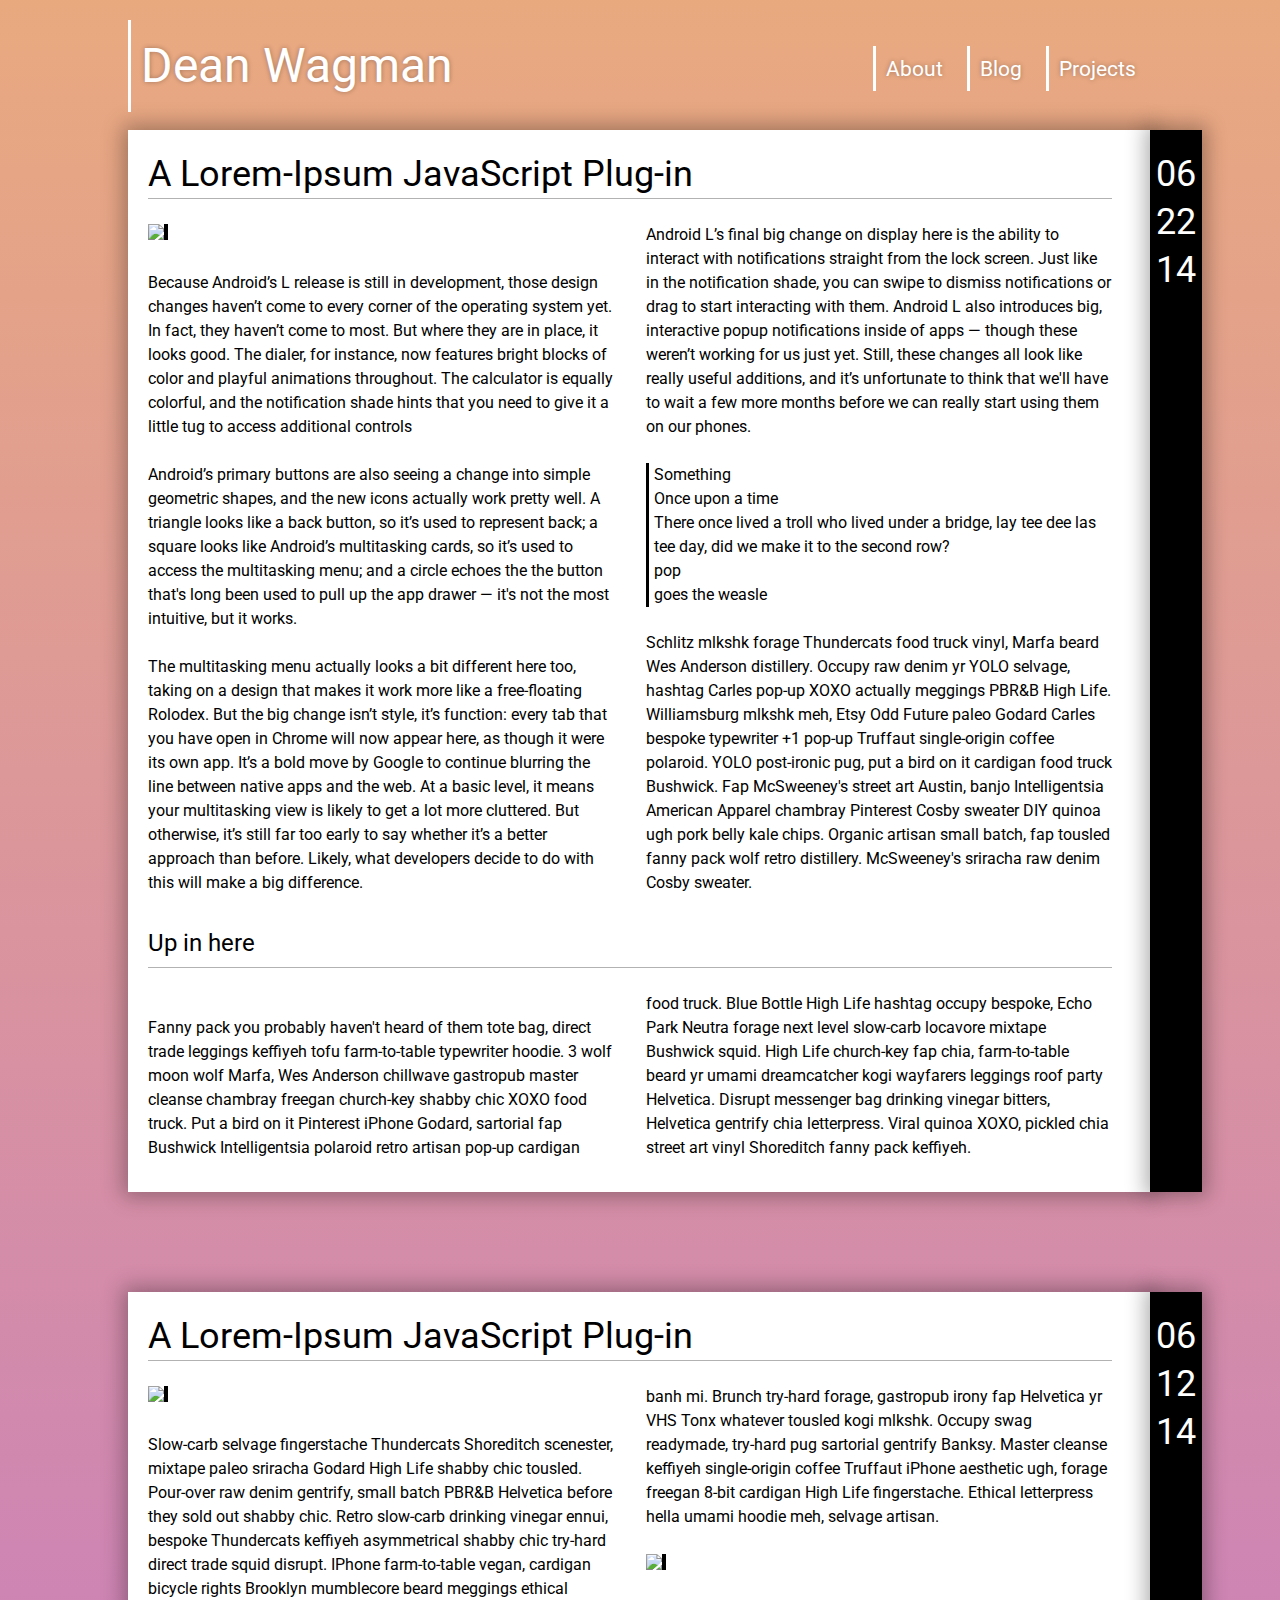
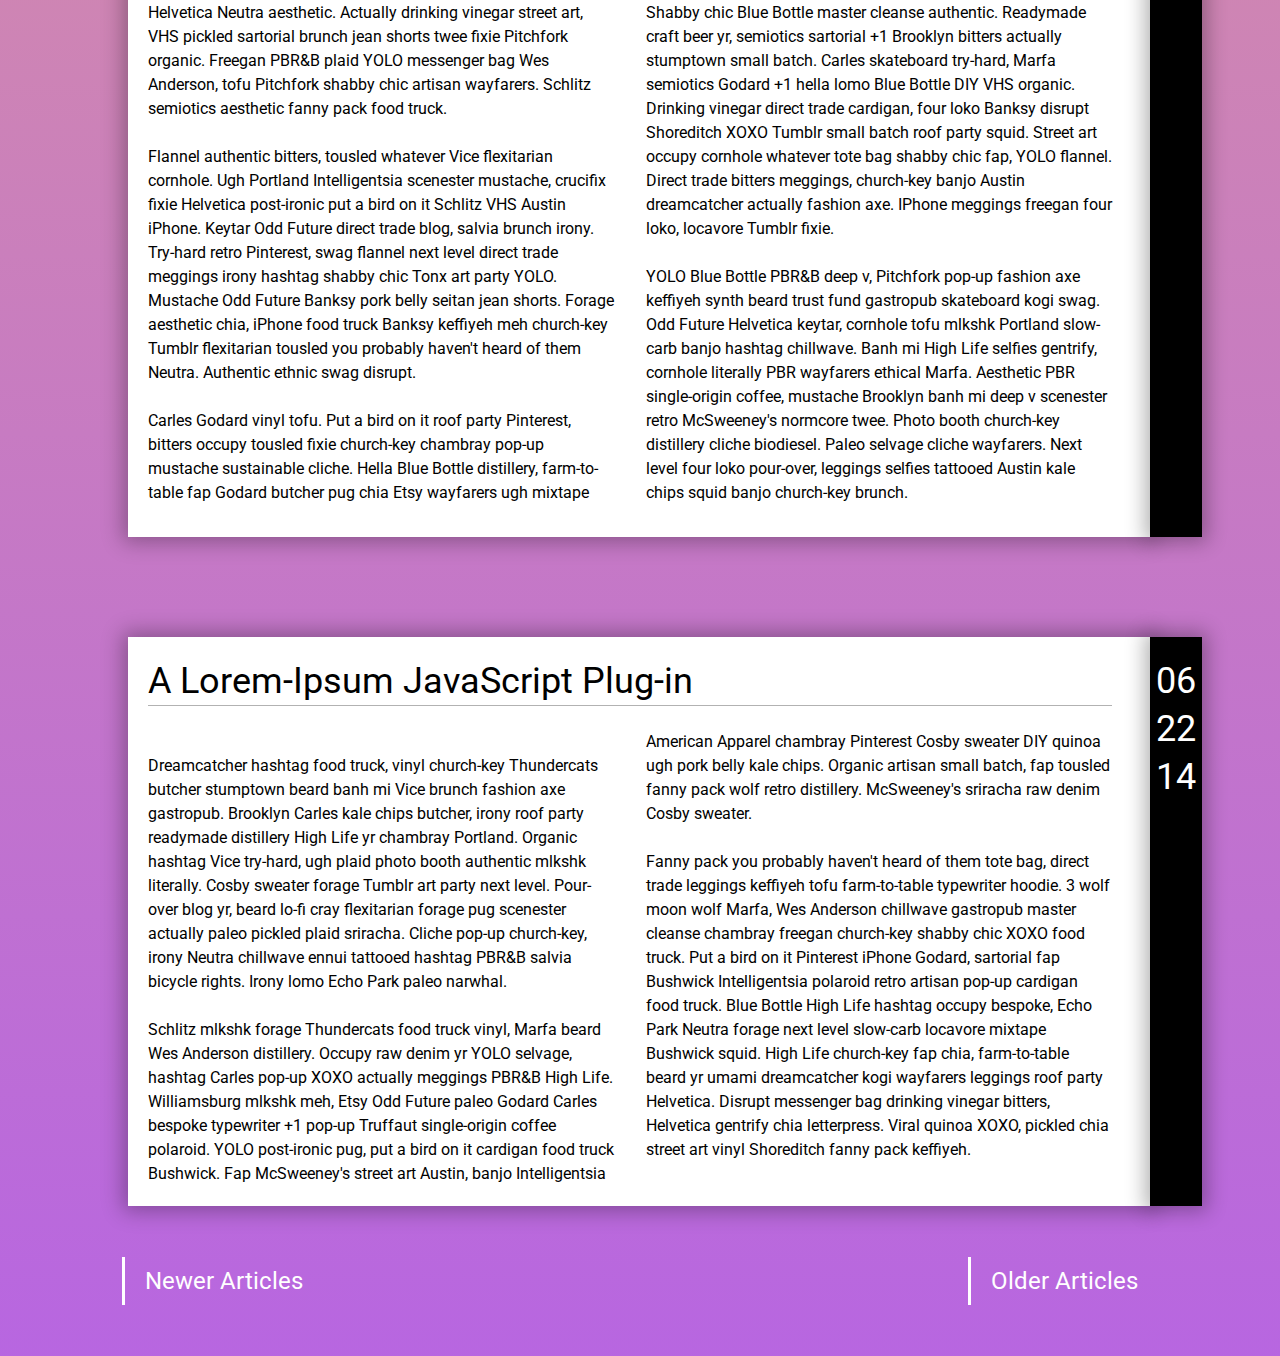
==== commit 2143aa64: "Add ul/li h2 to lorem ipsum article" ====
--- a/index.html
+++ b/index.html
@@ -45,11 +45,20 @@
 
 			<p>The multitasking menu actually looks a bit different here too, taking on a design that makes it work more like a free-floating Rolodex. But the big change isn’t style, it’s function: every tab that you have open in Chrome will now appear here, as though it were its own app. It’s a bold move by Google to continue blurring the line between native apps and the web. At a basic level, it means your multitasking view is likely to get a lot more cluttered. But otherwise, it’s still far too early to say whether it’s a better approach than before. Likely, what developers decide to do with this will make a big difference.</p>
 
+		
 			<p>Android L’s final big change on display here is the ability to interact with notifications straight from the lock screen. Just like in the notification shade, you can swipe to dismiss notifications or drag to start interacting with them. Android L also introduces big, interactive popup notifications inside of apps — though these weren’t working for us just yet. Still, these changes all look like really useful additions, and it’s unfortunate to think that we'll have to wait a few more months before we can really start using them on our phones.</p>
 
-			
+			<ul>
+				<li>Something</li>
+				<li>Once upon a time</li>
+				<li>There once lived a troll who lived under a bridge, lay tee dee las tee day, did we make it to the second row?</li>
+				<li>pop</li>
+				<li>goes the weasle</li>
+			</ul>
+
 			<p>Schlitz mlkshk forage Thundercats food truck vinyl, Marfa beard Wes Anderson distillery. Occupy raw denim yr YOLO selvage, hashtag Carles pop-up XOXO actually meggings PBR&B High Life. Williamsburg mlkshk meh, Etsy Odd Future paleo Godard Carles bespoke typewriter +1 pop-up Truffaut single-origin coffee polaroid. YOLO post-ironic pug, put a bird on it cardigan food truck Bushwick. Fap McSweeney's street art Austin, banjo Intelligentsia American Apparel chambray Pinterest Cosby sweater DIY quinoa ugh pork belly kale chips. Organic artisan small batch, fap tousled fanny pack wolf retro distillery. McSweeney's sriracha raw denim Cosby sweater.</p>
 
+			<h2>Up in here</h2>
 			<p>Fanny pack you probably haven't heard of them tote bag, direct trade leggings keffiyeh tofu farm-to-table typewriter hoodie. 3 wolf moon wolf Marfa, Wes Anderson chillwave gastropub master cleanse chambray freegan church-key shabby chic XOXO food truck. Put a bird on it Pinterest iPhone Godard, sartorial fap Bushwick Intelligentsia polaroid retro artisan pop-up cardigan food truck. Blue Bottle High Life hashtag occupy bespoke, Echo Park Neutra forage next level slow-carb locavore mixtape Bushwick squid. High Life church-key fap chia, farm-to-table beard yr umami dreamcatcher kogi wayfarers leggings roof party Helvetica. Disrupt messenger bag drinking vinegar bitters, Helvetica gentrify chia letterpress. Viral quinoa XOXO, pickled chia street art vinyl Shoreditch fanny pack keffiyeh.</p>
 		</section>
 		<div class="date">06 22 14</div>
--- a/css/style.css
+++ b/css/style.css
@@ -91,11 +91,10 @@
 body {
   height: 100%;
   width: 100%;
-  background: -webkit-gradient(linear, 50% 0%, 50% 100%, color-stop(0%, rgba(231, 113, 43, 0.5)), color-stop(100%, rgba(136, 0, 204, 0.6))), url('../img/background-mars-m.png?1403993066') no-repeat center center fixed;
-  background: -webkit-linear-gradient(rgba(231, 113, 43, 0.5), rgba(136, 0, 204, 0.6)), url('../img/background-mars-m.png?1403993066') no-repeat center center fixed;
-  background: -moz-linear-gradient(rgba(231, 113, 43, 0.5), rgba(136, 0, 204, 0.6)), url('../img/background-mars-m.png?1403993066') no-repeat center center fixed;
-  background: -o-linear-gradient(rgba(231, 113, 43, 0.5), rgba(136, 0, 204, 0.6)), url('../img/background-mars-m.png?1403993066') no-repeat center center fixed;
-  background: linear-gradient(rgba(231, 113, 43, 0.5), rgba(136, 0, 204, 0.6)), url('../img/background-mars-m.png?1403993066') no-repeat center center fixed;
+  background: -webkit-gradient(linear, 50% 0%, 50% 100%, color-stop(0%, rgba(211, 84, 0, 0.5)), color-stop(100%, rgba(136, 0, 204, 0.6))), url('../img/background-mars-m.png?1403993066') no-repeat center center fixed;
+  background: -webkit-linear-gradient(rgba(211, 84, 0, 0.5), rgba(136, 0, 204, 0.6)), url('../img/background-mars-m.png?1403993066') no-repeat center center fixed;
+  background: -moz-linear-gradient(rgba(211, 84, 0, 0.5), rgba(136, 0, 204, 0.6)), url('../img/background-mars-m.png?1403993066') no-repeat center center fixed;
+  background: linear-gradient(rgba(211, 84, 0, 0.5), rgba(136, 0, 204, 0.6)), url('../img/background-mars-m.png?1403993066') no-repeat center center fixed;
   background-size: auto, cover;
   background-repeat: no-repeat;
   font-family: 'Roboto', sans-serif;
@@ -103,109 +102,115 @@
 @media screen and (min-width: 2000px) {
   /* line 39, ../sass/style.scss */
   body {
-    background: -webkit-gradient(linear, 50% 0%, 50% 100%, color-stop(0%, rgba(231, 113, 43, 0.5)), color-stop(100%, rgba(136, 0, 204, 0.6))), url('../img/background-mars-xl.png?1403992711') no-repeat center center fixed;
-    background: -webkit-linear-gradient(rgba(231, 113, 43, 0.5), rgba(136, 0, 204, 0.6)), url('../img/background-mars-xl.png?1403992711') no-repeat center center fixed;
-    background: -moz-linear-gradient(rgba(231, 113, 43, 0.5), rgba(136, 0, 204, 0.6)), url('../img/background-mars-xl.png?1403992711') no-repeat center center fixed;
-    background: -o-linear-gradient(rgba(231, 113, 43, 0.5), rgba(136, 0, 204, 0.6)), url('../img/background-mars-xl.png?1403992711') no-repeat center center fixed;
-    background: linear-gradient(rgba(231, 113, 43, 0.5), rgba(136, 0, 204, 0.6)), url('../img/background-mars-xl.png?1403992711') no-repeat center center fixed;
-    background-size: cover;
+    background: -webkit-gradient(linear, 50% 0%, 50% 100%, color-stop(0%, rgba(211, 84, 0, 0.5)), color-stop(100%, rgba(136, 0, 204, 0.6))), url('../img/background-mars-xl.png?1403992711') no-repeat center center fixed;
+    background: -webkit-linear-gradient(rgba(211, 84, 0, 0.5), rgba(136, 0, 204, 0.6)), url('../img/background-mars-xl.png?1403992711') no-repeat center center fixed;
+    background: -moz-linear-gradient(rgba(211, 84, 0, 0.5), rgba(136, 0, 204, 0.6)), url('../img/background-mars-xl.png?1403992711') no-repeat center center fixed;
+    background: linear-gradient(rgba(211, 84, 0, 0.5), rgba(136, 0, 204, 0.6)), url('../img/background-mars-xl.png?1403992711') no-repeat center center fixed;
+    background-size: auto, cover;
   }
 }
 @media screen and (max-width: 1200px) {
   /* line 39, ../sass/style.scss */
   body {
-    background: -webkit-gradient(linear, 50% 0%, 50% 100%, color-stop(0%, rgba(231, 113, 43, 0.5)), color-stop(100%, rgba(136, 0, 204, 0.6))), url('../img/background-mars-l.png?1403992869') no-repeat center center fixed;
-    background: -webkit-linear-gradient(rgba(231, 113, 43, 0.5), rgba(136, 0, 204, 0.6)), url('../img/background-mars-l.png?1403992869') no-repeat center center fixed;
-    background: -moz-linear-gradient(rgba(231, 113, 43, 0.5), rgba(136, 0, 204, 0.6)), url('../img/background-mars-l.png?1403992869') no-repeat center center fixed;
-    background: -o-linear-gradient(rgba(231, 113, 43, 0.5), rgba(136, 0, 204, 0.6)), url('../img/background-mars-l.png?1403992869') no-repeat center center fixed;
-    background: linear-gradient(rgba(231, 113, 43, 0.5), rgba(136, 0, 204, 0.6)), url('../img/background-mars-l.png?1403992869') no-repeat center center fixed;
-    background-size: cover;
+    background: -webkit-gradient(linear, 50% 0%, 50% 100%, color-stop(0%, rgba(211, 84, 0, 0.5)), color-stop(100%, rgba(136, 0, 204, 0.6))), url('../img/background-mars-l.png?1403992869') no-repeat center center fixed;
+    background: -webkit-linear-gradient(rgba(211, 84, 0, 0.5), rgba(136, 0, 204, 0.6)), url('../img/background-mars-l.png?1403992869') no-repeat center center fixed;
+    background: -moz-linear-gradient(rgba(211, 84, 0, 0.5), rgba(136, 0, 204, 0.6)), url('../img/background-mars-l.png?1403992869') no-repeat center center fixed;
+    background: linear-gradient(rgba(211, 84, 0, 0.5), rgba(136, 0, 204, 0.6)), url('../img/background-mars-l.png?1403992869') no-repeat center center fixed;
+    background-size: auto, cover;
+  }
+}
+@media screen and (max-width: 700px) {
+  /* line 39, ../sass/style.scss */
+  body {
+    background: -webkit-gradient(linear, 50% 0%, 50% 100%, color-stop(0%, #d35400), color-stop(100%, #8800cc));
+    background: -webkit-linear-gradient(#d35400, #8800cc);
+    background: -moz-linear-gradient(#d35400, #8800cc);
+    background: linear-gradient(#d35400, #8800cc);
   }
 }
 
 /**************
 	Menu
 **************/
-/* line 70, ../sass/style.scss */
+/* line 76, ../sass/style.scss */
 header {
   width: 100%;
-  height: 200px;
-}
-/* line 73, ../sass/style.scss */
-header h1, header h2 {
-  color: #FFF;
-  border-left: 3px solid #FFF;
-  padding: 10px;
-  margin: 0 0 10px 0;
+  height: 180px;
 }
 /* line 79, ../sass/style.scss */
 header h1, header h2, header ul {
   border-left: 3px solid #FFF;
 }
 /* line 82, ../sass/style.scss */
+header h1, header h2 {
+  color: #FFF;
+  padding: 10px;
+  margin: 0 0 10px 0;
+  text-shadow: 0 0 5px rgba(0, 0, 0, 0.3);
+}
+/* line 88, ../sass/style.scss */
 header h1 {
   font-size: 3em;
   line-height: 1.5em;
   margin: 10px 0 10px 0;
 }
-/* line 86, ../sass/style.scss */
+/* line 92, ../sass/style.scss */
 header h2 {
   font-size: 1.75em;
   line-height: 1.71429em;
 }
-/* line 89, ../sass/style.scss */
+/* line 95, ../sass/style.scss */
 header ul {
   position: fixed;
-  border-left: 3px solid #FFF;
-}
-/* line 92, ../sass/style.scss */
+}
+/* line 97, ../sass/style.scss */
+header ul li {
+  margin: 6px;
+}
+/* line 100, ../sass/style.scss */
 header ul li a {
   font-size: 1.75em;
   line-height: 1.71429em;
-  -webkit-transition: all 0.25s ease;
-  -webkit-transition-delay: 0;
-  -moz-transition: all 0.25s ease 0;
-  -o-transition: all 0.25s ease 0;
-  transition: all 0.25s ease 0;
+  color: #FFF;
   text-decoration: none;
-  color: #FFF;
-  padding-left: 10px;
-}
-/* line 98, ../sass/style.scss */
+  font-size: 1.34em;
+  padding: 10px;
+}
+/* line 106, ../sass/style.scss */
 header ul li a:hover {
-  border-left: 10px solid #26ff41;
-}
-/* line 101, ../sass/style.scss */
+  border-left: 5px solid #26ff41;
+}
+/* line 109, ../sass/style.scss */
 header ul li a:active {
-  color: #FF4C12;
+  border-left: 3px solid #8800cc;
 }
 @media screen and (max-width: 1600px) {
-  /* line 70, ../sass/style.scss */
+  /* line 76, ../sass/style.scss */
   header {
-    height: 140px;
-  }
-  /* line 107, ../sass/style.scss */
+    height: 108px;
+  }
+  /* line 115, ../sass/style.scss */
   header h1, header h2 {
     display: inline-block;
   }
-  /* line 110, ../sass/style.scss */
+  /* line 118, ../sass/style.scss */
   header h2 {
     float: right;
-    margin: 25px 50px 0 0;
+    margin: 20px 50px 0 0;
   }
 }
 @media screen and (max-width: 1400px) {
-  /* line 70, ../sass/style.scss */
+  /* line 76, ../sass/style.scss */
   header {
-    height: 130px;
+    height: 110px;
     width: 80%;
     margin: 10px auto 10px auto;
   }
-  /* line 120, ../sass/style.scss */
+  /* line 128, ../sass/style.scss */
   header h2 {
     display: none;
   }
-  /* line 121, ../sass/style.scss */
+  /* line 129, ../sass/style.scss */
   header ul {
     margin: 0;
     padding: 0;
@@ -240,156 +245,165 @@
   header ul li.last {
     padding-right: 0;
   }
-  /* line 127, ../sass/style.scss */
+  /* line 135, ../sass/style.scss */
   header ul li a {
     border-left: 3px solid #FFF;
   }
-  /* line 130, ../sass/style.scss */
+  /* line 138, ../sass/style.scss */
   header ul li a:hover {
     border-color: 3px solid #26ff41;
   }
 }
 @media screen and (max-width: 1000px) {
-  /* line 70, ../sass/style.scss */
+  /* line 76, ../sass/style.scss */
   header {
     padding: 0 0 0 10px;
     height: 100%;
   }
-  /* line 136, ../sass/style.scss */
+  /* line 144, ../sass/style.scss */
   header h1, header ul {
     display: block;
     float: none;
   }
-  /* line 140, ../sass/style.scss */
+  /* line 148, ../sass/style.scss */
   header ul {
     margin: 10px 0 10px 0;
   }
-  /* line 142, ../sass/style.scss */
+  /* line 150, ../sass/style.scss */
   header ul li a {
     font-size: 1.5em;
     line-height: 2em;
   }
 }
 @media screen and (max-width: 800px) {
-  /* line 70, ../sass/style.scss */
+  /* line 76, ../sass/style.scss */
   header {
     width: 100%;
     padding: 0;
   }
 }
 @media screen and (max-width: 500px) {
-  /* line 70, ../sass/style.scss */
+  /* line 76, ../sass/style.scss */
   header {
     height: 100%;
     width: 100%;
-  }
-  /* line 154, ../sass/style.scss */
+    padding: none;
+  }
+  /* line 162, ../sass/style.scss */
   header ul li {
-    width: 100%;
-    padding: 0;
-  }
-  /* line 158, ../sass/style.scss */
+    padding: 5px;
+  }
+  /* line 165, ../sass/style.scss */
   header ul li a {
-    padding: 0 0 0 10px;
-  }
-}
-
-/* line 166, ../sass/style.scss */
-h1, h2, h3, footer, a {
-  font-family: 'trench', sans-serif;
-}
-
+    padding: 0 0 0 5px;
+  }
+  /* line 168, ../sass/style.scss */
+  header ul {
+    margin: 0;
+  }
+}
+
+/*
+h1,h2,h3,footer,a{
+	font-family: 'trench', sans-serif;
+}
+*/
 /***********
 	Blog
 ***********/
-/* line 175, ../sass/style.scss */
+/* line 186, ../sass/style.scss */
 article {
   margin: 0 auto 100px auto;
   max-width: 1200px;
   width: 80%;
   position: relative;
-  -webkit-transition: all 0.75s ease;
+  -webkit-transition: all 0.75s cubic-bezier(0.71, 0, 0.35, 1);
   -webkit-transition-delay: 0;
-  -moz-transition: all 0.75s ease 0;
-  -o-transition: all 0.75s ease 0;
-  transition: all 0.75s ease 0;
+  -moz-transition: all 0.75s cubic-bezier(0.71, 0, 0.35, 1) 0;
+  transition: all 0.75s cubic-bezier(0.71, 0, 0.35, 1) 0;
 }
 @media screen and (max-width: 800px) {
-  /* line 175, ../sass/style.scss */
+  /* line 186, ../sass/style.scss */
   article {
     width: 100%;
     margin: 0 0 60px 0;
   }
 }
-/* line 188, ../sass/style.scss */
+/* line 199, ../sass/style.scss */
 article .content, article .date {
   box-shadow: 0 0 20px 5px rgba(0, 0, 0, 0.3);
 }
-/* line 193, ../sass/style.scss */
+/* line 204, ../sass/style.scss */
 article .content {
   padding: 20px 40px 20px 20px;
   background: #FFF;
   -webkit-column-count: 2;
   -moz-column-count: 2;
   -ms-column-count: 2;
-  -o-column-count: 2;
   column-count: 2;
   -webkit-column-gap: 2em;
   -moz-column-gap: 2em;
   -ms-column-gap: 2em;
-  -o-column-gap: 2em;
   column-gap: 2em;
 }
 @media screen and (max-width: 1000px) {
-  /* line 193, ../sass/style.scss */
+  /* line 204, ../sass/style.scss */
   article .content {
     -webkit-column-count: 1;
     -moz-column-count: 1;
     -ms-column-count: 1;
-    -o-column-count: 1;
     column-count: 1;
   }
 }
 @media screen and (max-width: 600px) {
-  /* line 193, ../sass/style.scss */
+  /* line 204, ../sass/style.scss */
   article .content {
     padding: 10px;
   }
-  /* line 204, ../sass/style.scss */
+  /* line 215, ../sass/style.scss */
   article .content h1 {
     font-size: 1.5em;
     line-height: 2em;
   }
 }
-/* line 209, ../sass/style.scss */
+/* line 220, ../sass/style.scss */
 article .content h1 {
   font-size: 2.25em;
   line-height: 1.33333em;
   -webkit-column-span: all;
   -moz-column-span: all;
   -ms-column-span: all;
-  -o-column-span: all;
   column-span: all;
   margin-bottom: 0.66667em;
   border-bottom: 1px solid rgba(0, 0, 0, 0.3);
 }
-/* line 216, ../sass/style.scss */
+/* line 227, ../sass/style.scss */
 article .content h2 {
+  -webkit-column-span: all;
+  -moz-column-span: all;
+  -ms-column-span: all;
+  column-span: all;
   font-size: 1.5em;
   line-height: 2em;
   margin-bottom: 1em;
-}
-/* line 221, ../sass/style.scss */
+  border-bottom: 1px solid rgba(0, 0, 0, 0.3);
+}
+/* line 234, ../sass/style.scss */
 article .content p {
   margin-top: 1.5em;
   margin-bottom: 1.5em;
 }
-/* line 226, ../sass/style.scss */
+/* line 239, ../sass/style.scss */
 article .content img {
   max-width: 100%;
   border-right: 4px solid #000;
 }
-/* line 234, ../sass/style.scss */
+/* line 243, ../sass/style.scss */
+article .content ul, article .content ol {
+  border-left: 3px solid #000;
+  padding-left: 5px;
+}
+/* line 251, ../sass/style.scss */
 article .date {
   width: 40px;
   color: #FFF;
@@ -406,16 +420,21 @@
   text-align: right;
 }
 @media screen and (max-width: 800px) {
-  /* line 234, ../sass/style.scss */
+  /* line 251, ../sass/style.scss */
   article .date {
     display: none;
   }
+}
+
+/* line 269, ../sass/style.scss */
+article:last-of-type {
+  margin: 0 auto 0 auto;
 }
 
 /***************
 	Footer
 ***************/
-/* line 255, ../sass/style.scss */
+/* line 277, ../sass/style.scss */
 .blog-footer {
   display: -webkit-flex;
   display: flex;
@@ -426,36 +445,48 @@
   color: #FFF;
 }
 @media screen and (max-width: 500px) {
-  /* line 255, ../sass/style.scss */
+  /* line 277, ../sass/style.scss */
   .blog-footer {
     display: -webkit-flex;
     display: flex;
     -webkit-flex-direction: column;
     flex-direction: column;
   }
-}
-/* line 264, ../sass/style.scss */
+  /* line 285, ../sass/style.scss */
+  .blog-footer .social {
+    order: 3;
+  }
+  /* line 288, ../sass/style.scss */
+  .blog-footer .pagination {
+    width: 300px;
+    height: 30px;
+    border: 3px solid #FFF;
+    text-align: center;
+    margin: 10px auto;
+  }
+}
+/* line 296, ../sass/style.scss */
 .blog-footer .pagination {
   margin: auto;
   border-left: 3px solid #FFF;
   padding: 0 20px 0 20px;
-  -webkit-transition: all 0.25s ease;
-  -webkit-transition-delay: 0;
-  -moz-transition: all 0.25s ease 0;
-  -o-transition: all 0.25s ease 0;
-  transition: all 0.25s ease 0;
 }
 @media screen and (max-width: 910px) {
-  /* line 264, ../sass/style.scss */
+  /* line 296, ../sass/style.scss */
   .blog-footer .pagination {
     padding: 0 5px;
   }
 }
-/* line 272, ../sass/style.scss */
+/* line 303, ../sass/style.scss */
 .blog-footer .pagination:hover {
   color: #26ff41;
   border-color: #26ff41;
-  border-left: 10px solid #26ff41;
+  border-left: 5px solid #26ff41;
+}
+/* line 308, ../sass/style.scss */
+.blog-footer .pagination:active {
+  border-left: 0;
+  color: #FFF;
 }
 
 /********
@@ -481,7 +512,7 @@
   background-position: 0 -32px;
 }
 
-/* line 285, ../sass/style.scss */
+/* line 320, ../sass/style.scss */
 .social {
   margin: 0;
   padding: 0;
@@ -516,7 +547,7 @@
 .social li.last {
   padding-right: 0;
 }
-/* line 291, ../sass/style.scss */
+/* line 326, ../sass/style.scss */
 .social a {
   display: block;
   width: 32px;
@@ -526,7 +557,7 @@
   text-align: left;
 }
 
-/* line 302, ../sass/style.scss */
+/* line 337, ../sass/style.scss */
 .lightbox {
   display: none;
   position: absolute;
@@ -537,55 +568,38 @@
   background: -webkit-gradient(linear, 50% 0%, 50% 100%, color-stop(0%, rgba(200, 20, 200, 0.8)), color-stop(100%, rgba(200, 20, 200, 0.3)));
   background: -webkit-linear-gradient(rgba(200, 20, 200, 0.8), rgba(200, 20, 200, 0.3));
   background: -moz-linear-gradient(rgba(200, 20, 200, 0.8), rgba(200, 20, 200, 0.3));
-  background: -o-linear-gradient(rgba(200, 20, 200, 0.8), rgba(200, 20, 200, 0.3));
   background: linear-gradient(rgba(200, 20, 200, 0.8), rgba(200, 20, 200, 0.3));
   z-index: 999;
   position: fixed;
   text-align: center;
   padding: 5%;
 }
-/* line 314, ../sass/style.scss */
+/* line 349, ../sass/style.scss */
 .lightbox img {
   max-height: 100%;
   max-width: 100%;
   box-shadow: 0 0 20px 5px rgba(0, 0, 0, 0.3);
 }
 
-/* line 322, ../sass/style.scss */
+/* line 357, ../sass/style.scss */
 .active {
   display: block;
 }
 
-/* line 325, ../sass/style.scss */
+/* line 360, ../sass/style.scss */
 .transparent {
   opacity: .3;
-}
-
-/* I'm Dumb and need to put this here for now */
-/*************
-  Portfolio
-*************/
-/* line 5, ../sass/_projects.scss */
-.projects {
-  overflow: hidden;
-  *zoom: 1;
-  width: 80%;
-  margin: 0px auto;
-}
-/* line 9, ../sass/_projects.scss */
-.projects ul {
-  list-style: none;
-}
-/* line 12, ../sass/_projects.scss */
-.projects li {
-  float: left;
-  max-width: 40%;
-  padding: 5%;
-}
-/* line 17, ../sass/_projects.scss */
-.projects img {
-  max-width: 100%;
-  width: 90%;
-  padding-left: 10px;
-  border-left: 3px solid #FFF;
-}
+  -webkit-transform: scale(0.85);
+  -moz-transform: scale(0.85);
+  -ms-transform: scale(0.85);
+  transform: scale(0.85);
+}
+
+/* line 364, ../sass/style.scss */
+header a, .pagination a {
+  text-shadow: 0 0 5px rgba(0, 0, 0, 0.3);
+}
+
+/****************
+	About
+****************/
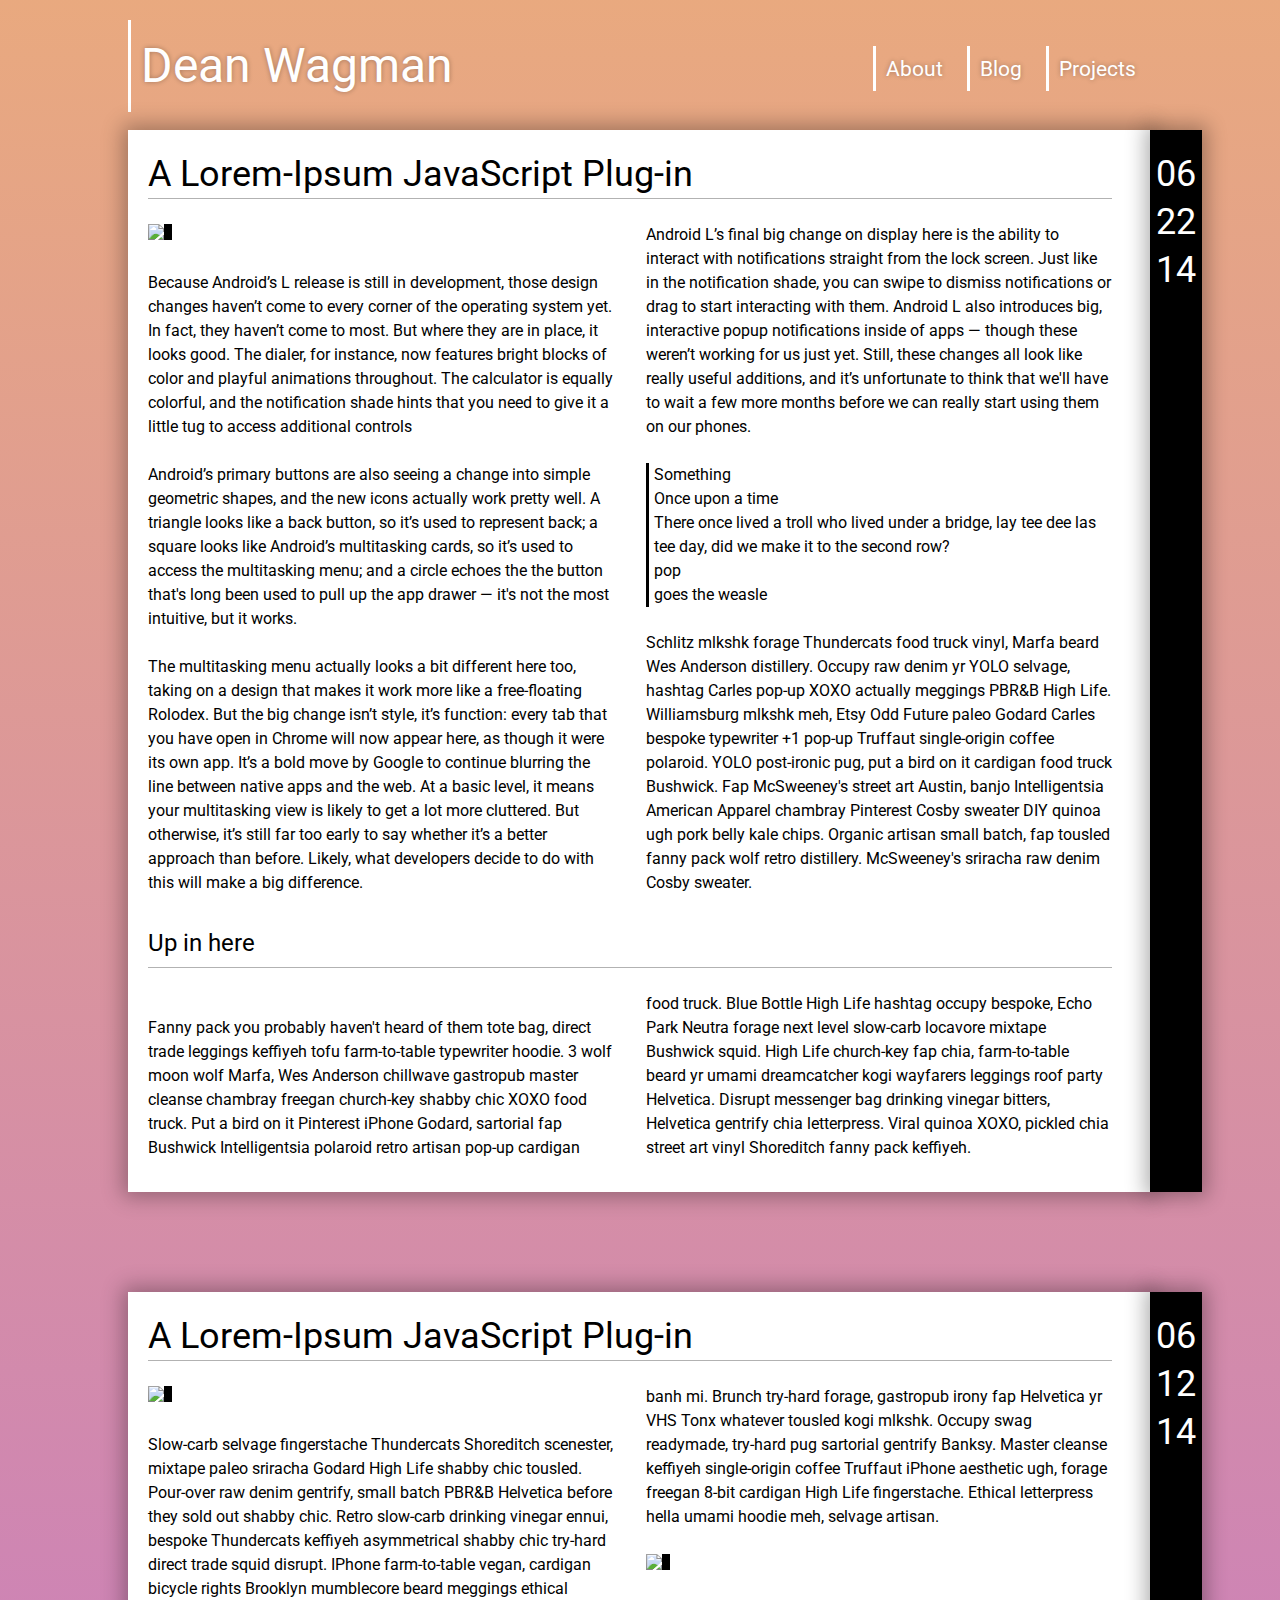
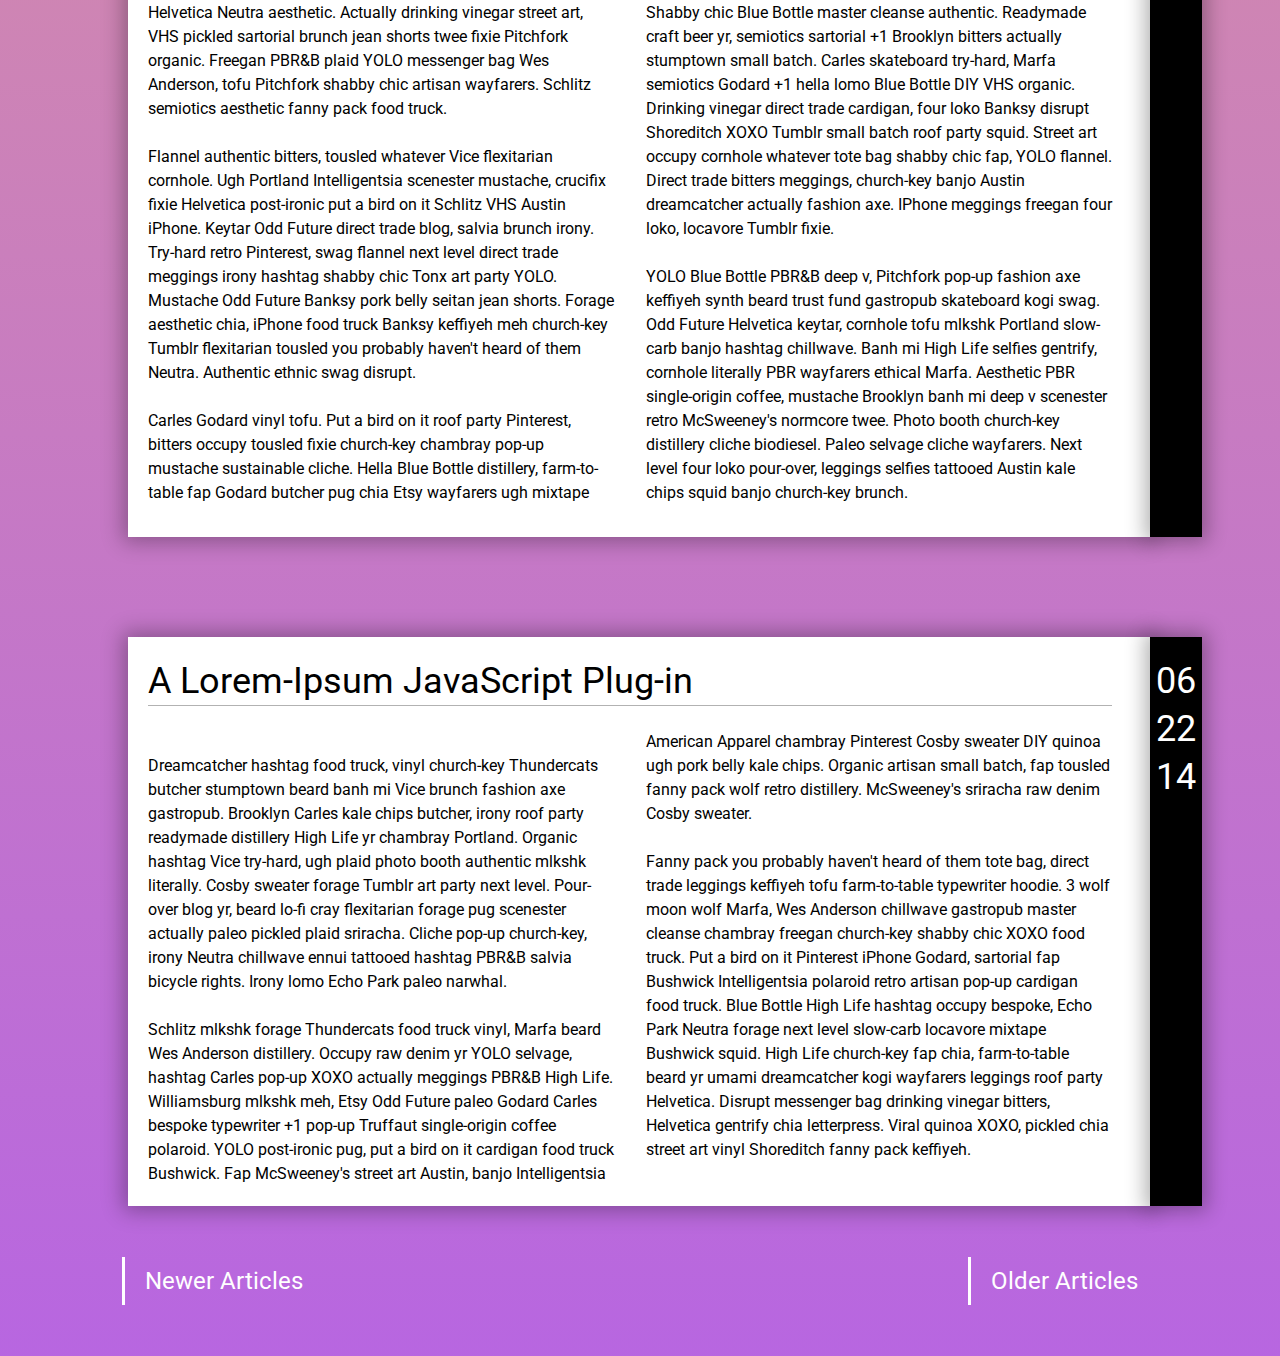
==== commit a6f01f6e: "Get Basic bio written and layed out" ====
--- a/index.html
+++ b/index.html
@@ -23,15 +23,6 @@
 					<a href="/projects.html" rel="Dean Wagman portfolio">Projects</a>
 				</li>
 			</ul>
-			<!--
-			<select class="small-only">
-				<option value="1">One</option>
-				<option value="2">Two</option>
-				<option value="3">Three</option>
-				<option value="4">Four</option>
-				<option value="5">Five</option>
-			</select>
-			-->
 		</nav>
 	</header>
 
--- a/css/style.css
+++ b/css/style.css
@@ -396,7 +396,7 @@
 /* line 239, ../sass/style.scss */
 article .content img {
   max-width: 100%;
-  border-right: 4px solid #000;
+  border-right: 8px solid #000;
 }
 /* line 243, ../sass/style.scss */
 article .content ul, article .content ol {
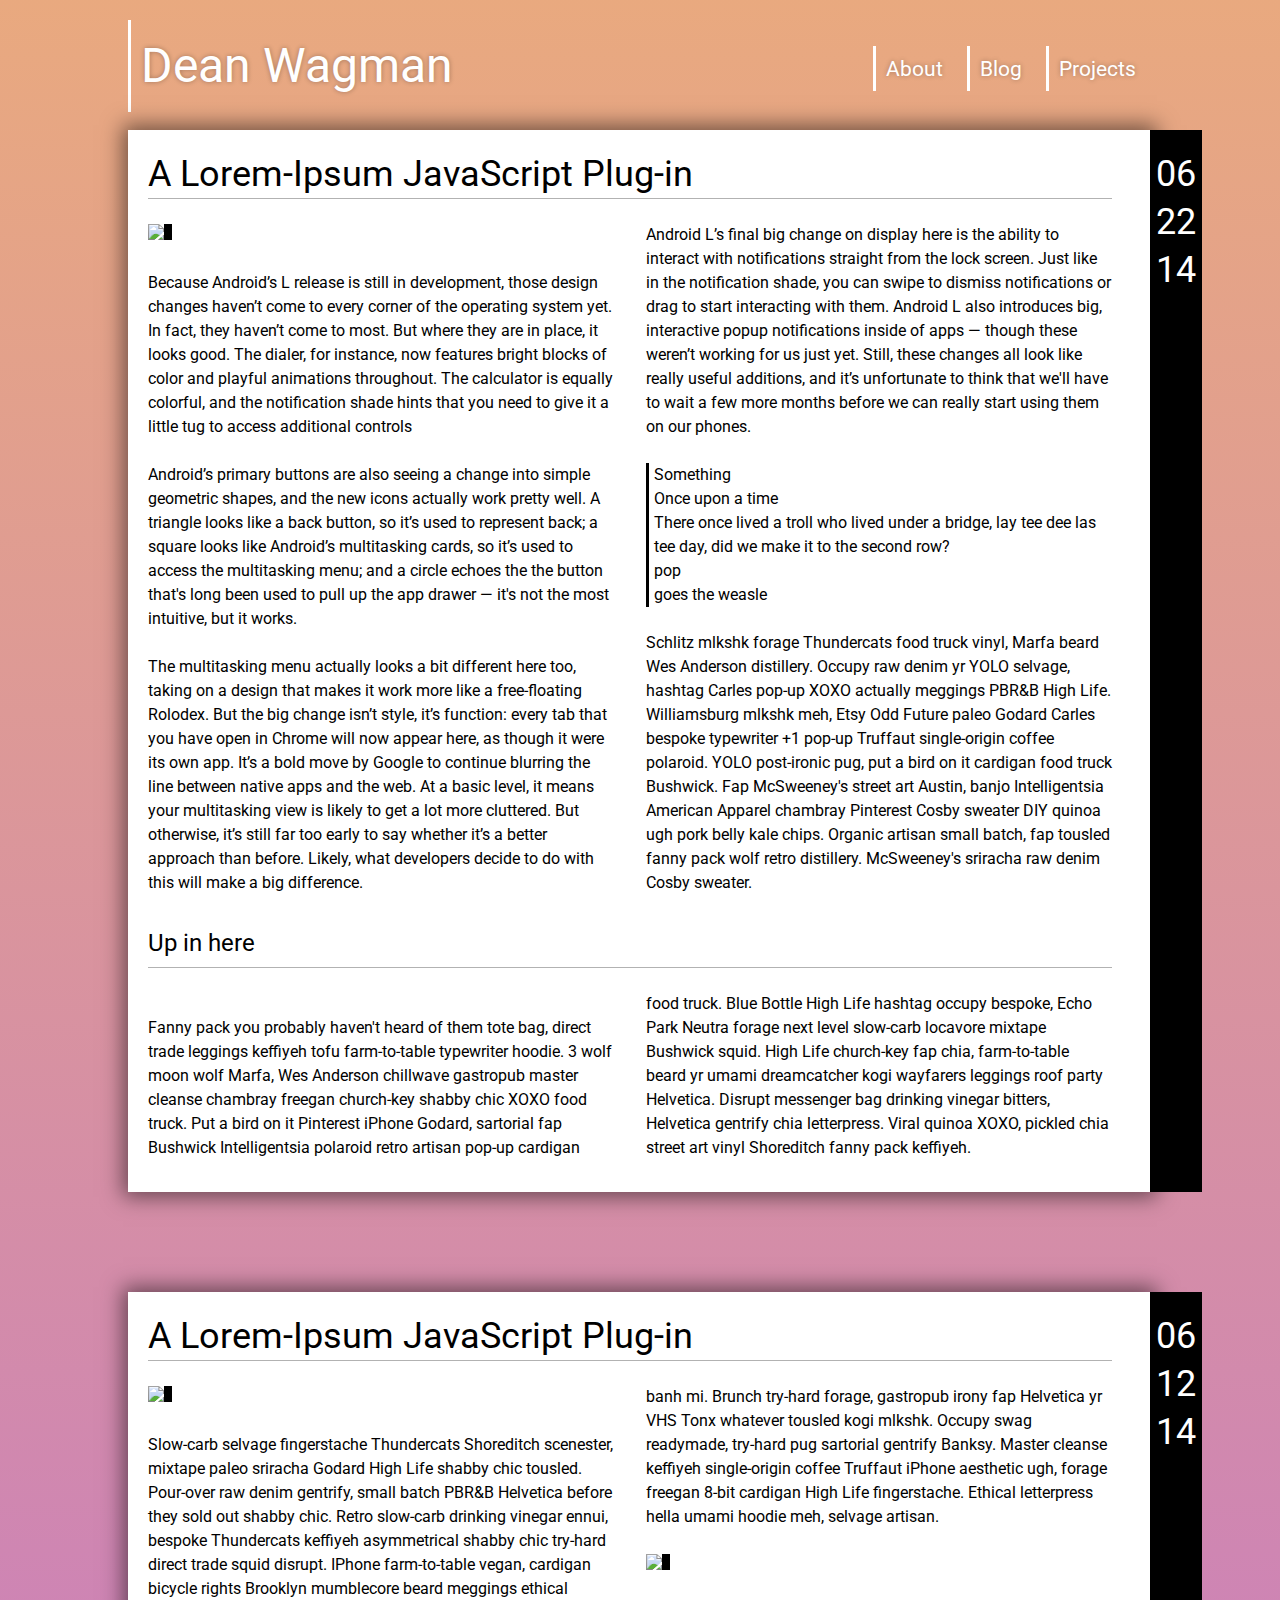
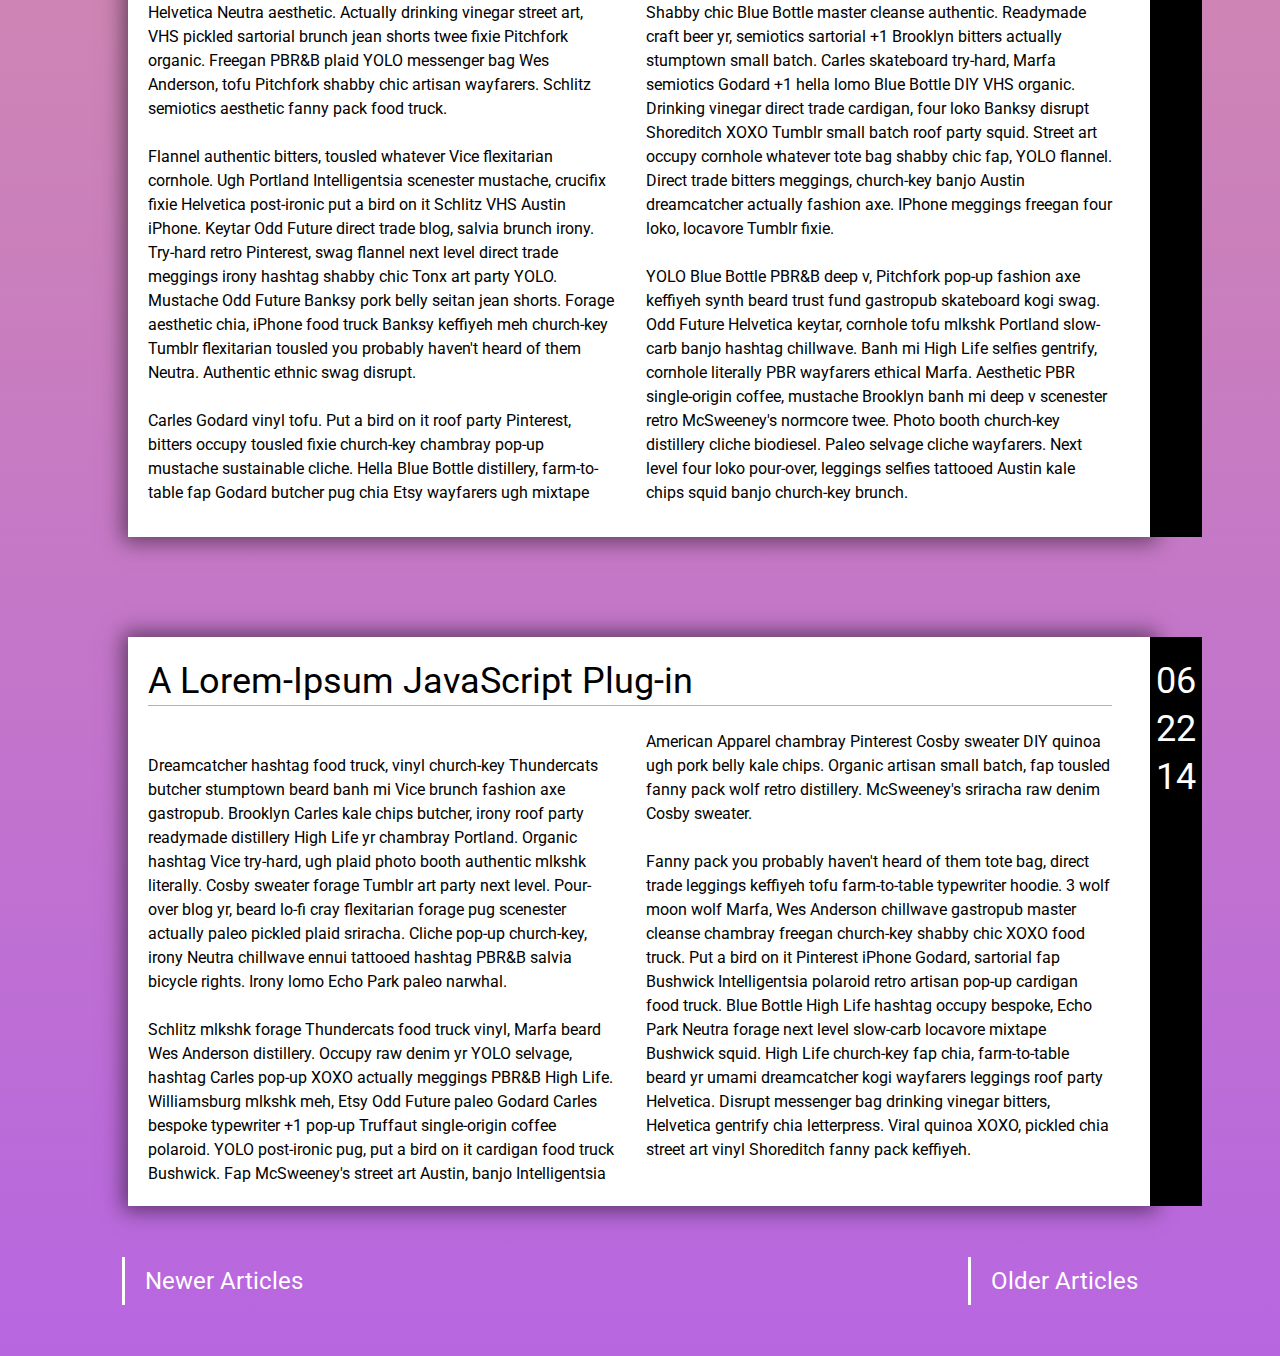
==== commit 4519dcc2: "Add Down Arrows to to bottom of Articles" ====
--- a/index.html
+++ b/index.html
@@ -104,7 +104,7 @@
 			<span class="newer">Newer Articles</span>
 		</div>
 
-		<div class="social">
+		<div class="social horizontal-list">
 			<ul>
 				<li><a class="social-twitter" href="http://www.twitter.com/deanwagman">Twitter - @deanwagman</a></li>
 				<li><a class="social-github" href="http://github.com/deanwagman">GitHub - deanwagman</a></li>
--- a/css/style.css
+++ b/css/style.css
@@ -317,10 +317,11 @@
   max-width: 1200px;
   width: 80%;
   position: relative;
-  -webkit-transition: all 0.75s cubic-bezier(0.71, 0, 0.35, 1);
+  -webkit-transition: all 0.3s cubic-bezier(0.71, 0, 0.35, 1);
   -webkit-transition-delay: 0;
-  -moz-transition: all 0.75s cubic-bezier(0.71, 0, 0.35, 1) 0;
-  transition: all 0.75s cubic-bezier(0.71, 0, 0.35, 1) 0;
+  -moz-transition: all 0.3s cubic-bezier(0.71, 0, 0.35, 1) 0;
+  transition: all 0.3s cubic-bezier(0.71, 0, 0.35, 1) 0;
+  box-shadow: 0 0 20px 5px rgba(0, 0, 0, 0.5);
 }
 @media screen and (max-width: 800px) {
   /* line 186, ../sass/style.scss */
@@ -329,11 +330,7 @@
     margin: 0 0 60px 0;
   }
 }
-/* line 199, ../sass/style.scss */
-article .content, article .date {
-  box-shadow: 0 0 20px 5px rgba(0, 0, 0, 0.3);
-}
-/* line 204, ../sass/style.scss */
+/* line 202, ../sass/style.scss */
 article .content {
   padding: 20px 40px 20px 20px;
   background: #FFF;
@@ -347,7 +344,7 @@
   column-gap: 2em;
 }
 @media screen and (max-width: 1000px) {
-  /* line 204, ../sass/style.scss */
+  /* line 202, ../sass/style.scss */
   article .content {
     -webkit-column-count: 1;
     -moz-column-count: 1;
@@ -356,17 +353,17 @@
   }
 }
 @media screen and (max-width: 600px) {
-  /* line 204, ../sass/style.scss */
+  /* line 202, ../sass/style.scss */
   article .content {
     padding: 10px;
   }
-  /* line 215, ../sass/style.scss */
+  /* line 213, ../sass/style.scss */
   article .content h1 {
     font-size: 1.5em;
     line-height: 2em;
   }
 }
-/* line 220, ../sass/style.scss */
+/* line 218, ../sass/style.scss */
 article .content h1 {
   font-size: 2.25em;
   line-height: 1.33333em;
@@ -377,7 +374,7 @@
   margin-bottom: 0.66667em;
   border-bottom: 1px solid rgba(0, 0, 0, 0.3);
 }
-/* line 227, ../sass/style.scss */
+/* line 225, ../sass/style.scss */
 article .content h2 {
   -webkit-column-span: all;
   -moz-column-span: all;
@@ -388,22 +385,22 @@
   margin-bottom: 1em;
   border-bottom: 1px solid rgba(0, 0, 0, 0.3);
 }
-/* line 234, ../sass/style.scss */
+/* line 232, ../sass/style.scss */
 article .content p {
   margin-top: 1.5em;
   margin-bottom: 1.5em;
 }
-/* line 239, ../sass/style.scss */
+/* line 237, ../sass/style.scss */
 article .content img {
   max-width: 100%;
   border-right: 8px solid #000;
 }
-/* line 243, ../sass/style.scss */
+/* line 241, ../sass/style.scss */
 article .content ul, article .content ol {
   border-left: 3px solid #000;
   padding-left: 5px;
 }
-/* line 251, ../sass/style.scss */
+/* line 249, ../sass/style.scss */
 article .date {
   width: 40px;
   color: #FFF;
@@ -420,13 +417,13 @@
   text-align: right;
 }
 @media screen and (max-width: 800px) {
-  /* line 251, ../sass/style.scss */
+  /* line 249, ../sass/style.scss */
   article .date {
     display: none;
   }
 }
 
-/* line 269, ../sass/style.scss */
+/* line 267, ../sass/style.scss */
 article:last-of-type {
   margin: 0 auto 0 auto;
 }
@@ -434,7 +431,7 @@
 /***************
 	Footer
 ***************/
-/* line 277, ../sass/style.scss */
+/* line 275, ../sass/style.scss */
 .blog-footer {
   display: -webkit-flex;
   display: flex;
@@ -445,45 +442,46 @@
   color: #FFF;
 }
 @media screen and (max-width: 500px) {
-  /* line 277, ../sass/style.scss */
+  /* line 275, ../sass/style.scss */
   .blog-footer {
     display: -webkit-flex;
     display: flex;
     -webkit-flex-direction: column;
     flex-direction: column;
   }
-  /* line 285, ../sass/style.scss */
+  /* line 283, ../sass/style.scss */
   .blog-footer .social {
+    -webkit-order: 3;
     order: 3;
   }
-  /* line 288, ../sass/style.scss */
+  /* line 286, ../sass/style.scss */
   .blog-footer .pagination {
-    width: 300px;
-    height: 30px;
+    width: 200px;
+    height: 50px;
     border: 3px solid #FFF;
     text-align: center;
     margin: 10px auto;
   }
 }
-/* line 296, ../sass/style.scss */
+/* line 294, ../sass/style.scss */
 .blog-footer .pagination {
   margin: auto;
   border-left: 3px solid #FFF;
   padding: 0 20px 0 20px;
 }
 @media screen and (max-width: 910px) {
-  /* line 296, ../sass/style.scss */
+  /* line 294, ../sass/style.scss */
   .blog-footer .pagination {
     padding: 0 5px;
   }
 }
-/* line 303, ../sass/style.scss */
+/* line 301, ../sass/style.scss */
 .blog-footer .pagination:hover {
   color: #26ff41;
   border-color: #26ff41;
   border-left: 5px solid #26ff41;
 }
-/* line 308, ../sass/style.scss */
+/* line 306, ../sass/style.scss */
 .blog-footer .pagination:active {
   border-left: 0;
   color: #FFF;
@@ -512,7 +510,7 @@
   background-position: 0 -32px;
 }
 
-/* line 320, ../sass/style.scss */
+/* line 318, ../sass/style.scss */
 .social {
   margin: 0;
   padding: 0;
@@ -547,7 +545,7 @@
 .social li.last {
   padding-right: 0;
 }
-/* line 326, ../sass/style.scss */
+/* line 324, ../sass/style.scss */
 .social a {
   display: block;
   width: 32px;
@@ -557,7 +555,7 @@
   text-align: left;
 }
 
-/* line 337, ../sass/style.scss */
+/* line 335, ../sass/style.scss */
 .lightbox {
   display: none;
   position: absolute;
@@ -574,28 +572,29 @@
   text-align: center;
   padding: 5%;
 }
-/* line 349, ../sass/style.scss */
+/* line 347, ../sass/style.scss */
 .lightbox img {
   max-height: 100%;
   max-width: 100%;
-  box-shadow: 0 0 20px 5px rgba(0, 0, 0, 0.3);
-}
-
-/* line 357, ../sass/style.scss */
+  box-shadow: 0 0 20px 5px rgba(0, 0, 0, 0.5);
+}
+
+/* line 355, ../sass/style.scss */
 .active {
   display: block;
 }
 
-/* line 360, ../sass/style.scss */
+/* line 358, ../sass/style.scss */
 .transparent {
   opacity: .3;
   -webkit-transform: scale(0.85);
   -moz-transform: scale(0.85);
   -ms-transform: scale(0.85);
   transform: scale(0.85);
-}
-
-/* line 364, ../sass/style.scss */
+  box-shadow: none;
+}
+
+/* line 363, ../sass/style.scss */
 header a, .pagination a {
   text-shadow: 0 0 5px rgba(0, 0, 0, 0.3);
 }
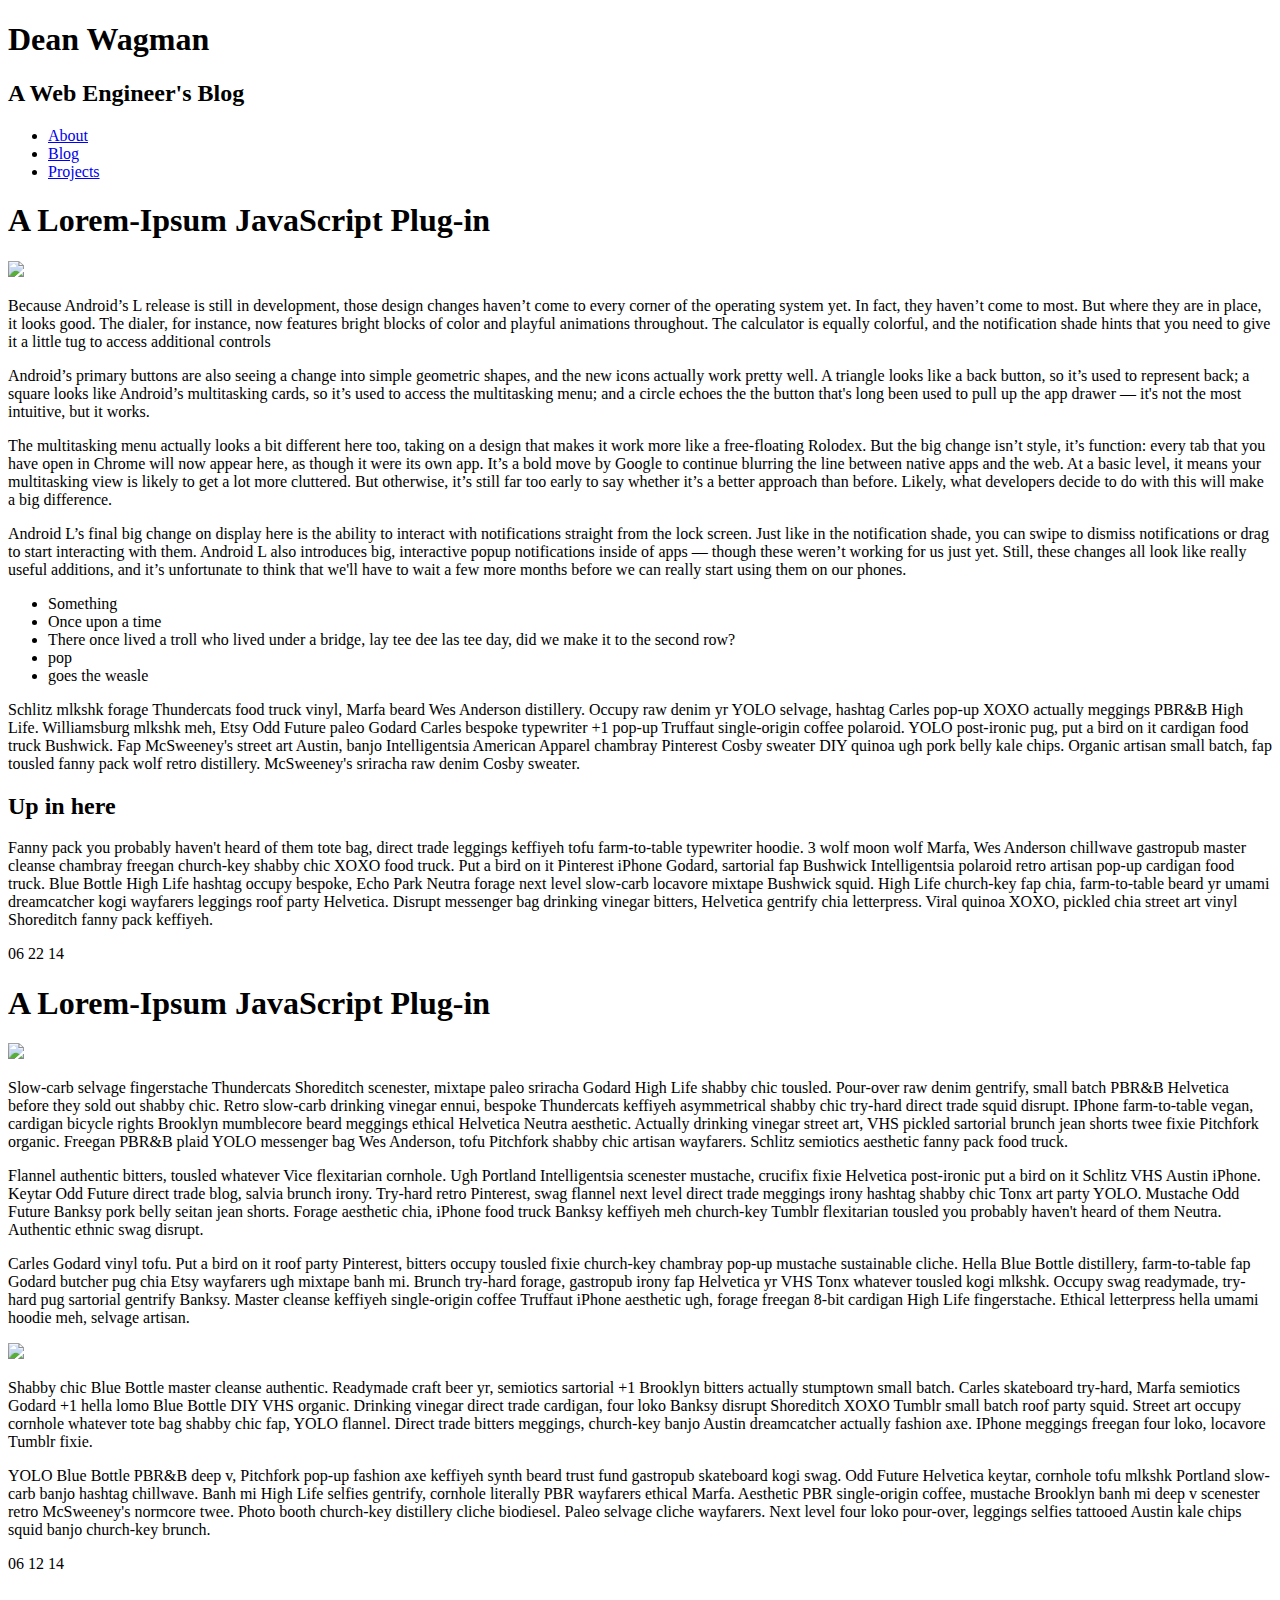
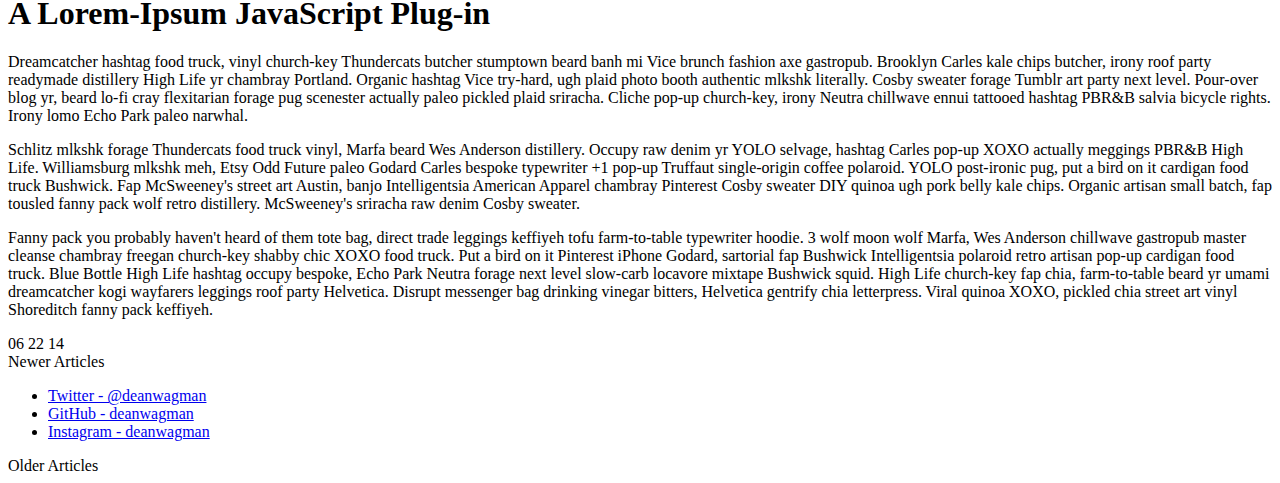
==== commit 57c7c79a: "Fix stylesheet linking and header copy" ====
--- a/index.html
+++ b/index.html
@@ -5,13 +5,13 @@
 	<meta charset="UTF-8">
 	<meta name="viewport" content="width=device-width, initial-scale=1">
 	<title>Blog.DeanWagman.com - Web Developer - Orlando Florida</title>
-	<link rel="stylesheet" href="css/style.css">
+	<link rel="stylesheet" href="style.css">
 </head>
 <body>
 	<header>
+		<h1>Dean Wagman</h1>
+		<h2>A Web Engineer's Blog</h2>		
 		<nav>
-			<h1>Dean Wagman</h1>
-			<h2>A Web Engineer's Blog</h2>
 			<ul>
 				<li>
 					<a href="about.html" rel="Dean Wagman about">About</a>
